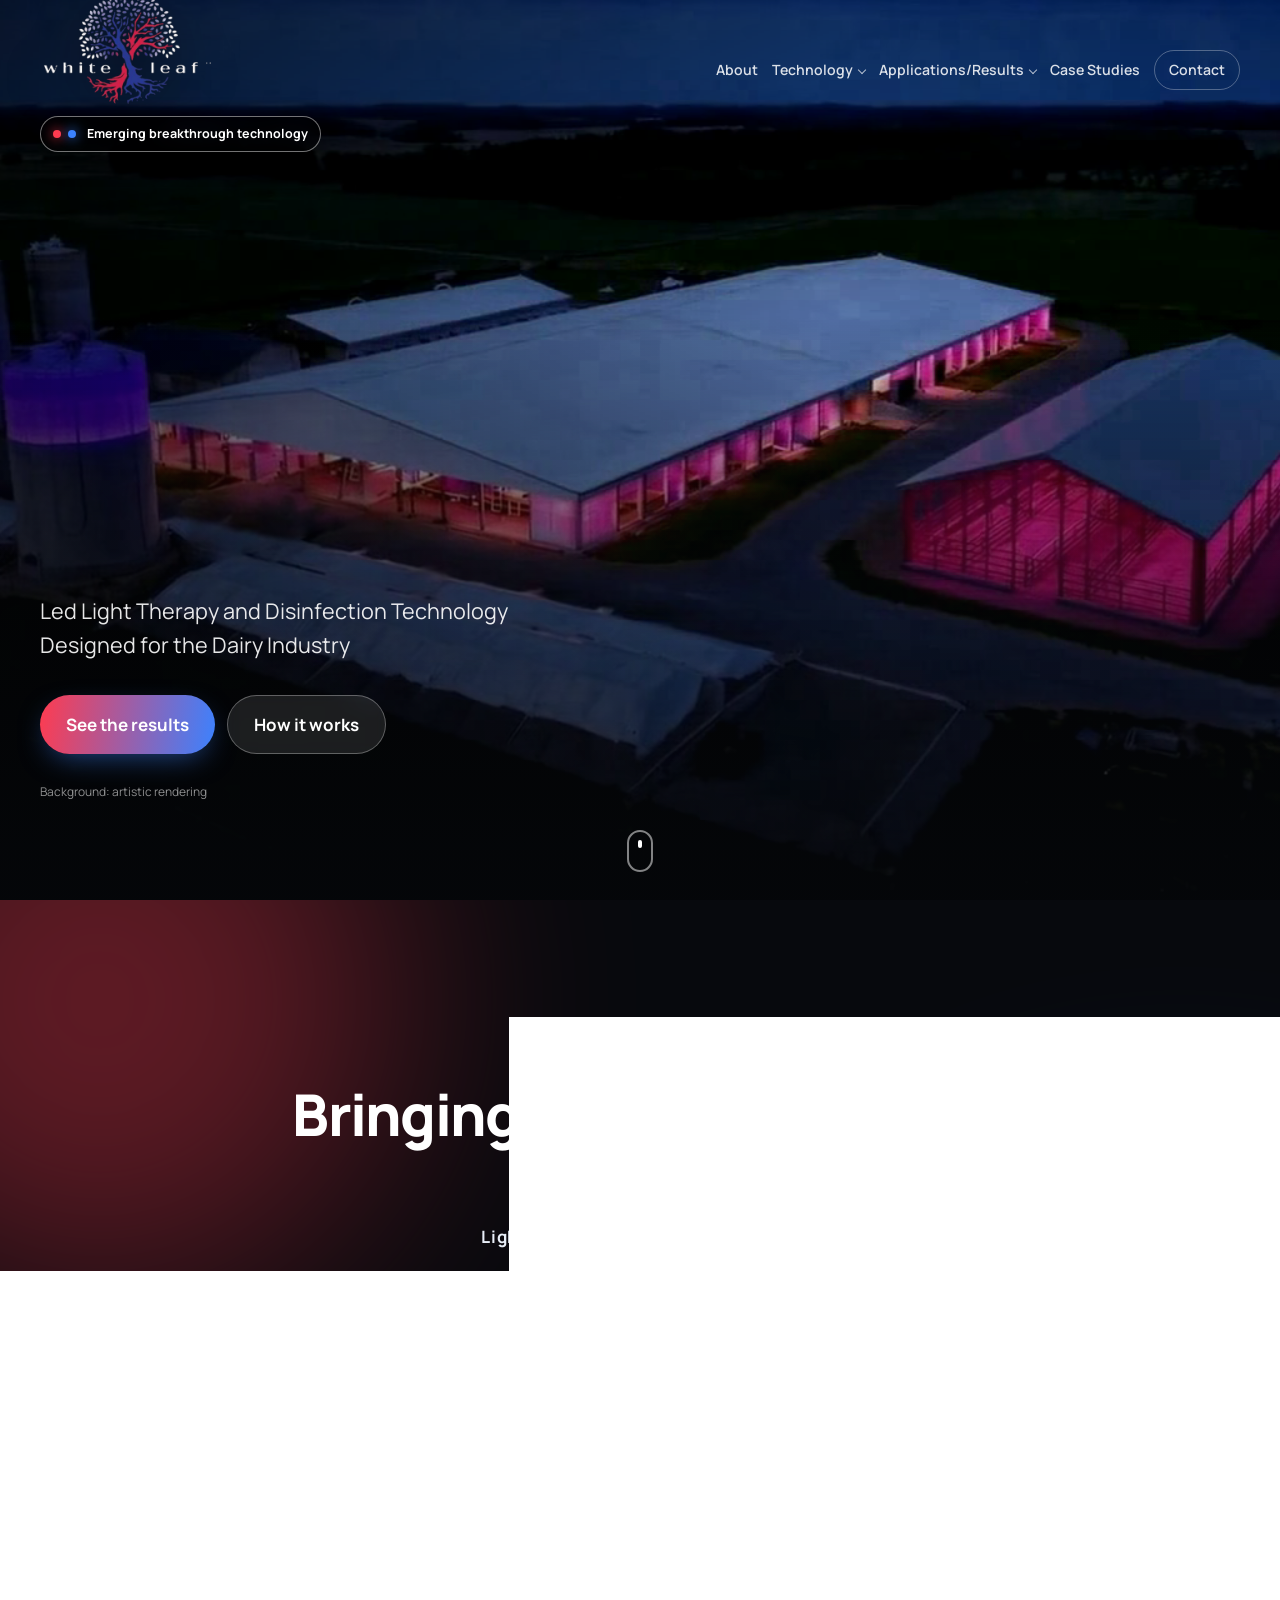
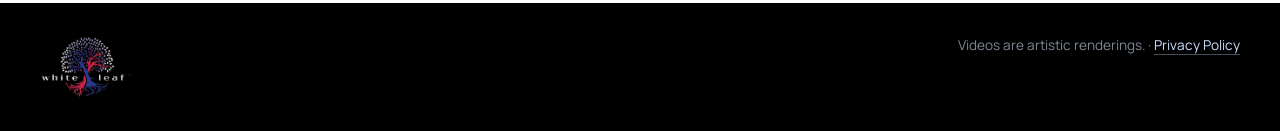
==== index.html @ 38ba0e22 "Turn on Cloudflare Web Analytics (cookie-free) and update privacy policy - Manual beacon on index, p" ====
<!doctype html>
<html lang="en"><head><meta charset="utf-8"><meta name="viewport" content="width=device-width,initial-scale=1">
<title>White Leaf Technology Group — Red and Blue LED Lighting for Dairy Barns</title>
<meta name="description" content="Red and blue LED germicidal and therapy lighting for dairy barns. Fixtures for milking cows, the calving pen, heifer huts, and water troughs.">
<link rel="canonical" href="https://www.whiteleafled.net/">
<meta name="theme-color" content="#07090d">
<meta property="og:type" content="website">
<meta property="og:site_name" content="White Leaf Technology Group">
<meta property="og:title" content="White Leaf Technology Group — Red and Blue LED Lighting for Dairy Barns">
<meta property="og:description" content="Red and blue LED germicidal and therapy lighting for dairy barns. Fixtures for milking cows, the calving pen, heifer huts, and water troughs.">
<meta property="og:url" content="https://www.whiteleafled.net/">
<meta property="og:image" content="https://www.whiteleafled.net/img/og.jpg">
<meta property="og:image:alt" content="Dairy free-stall barn under red and white LED lighting">
<meta property="og:image:type" content="image/jpeg">
<meta property="og:image:width" content="1200">
<meta property="og:image:height" content="630">
<meta name="twitter:card" content="summary_large_image">
<meta name="twitter:title" content="White Leaf Technology Group — Red and Blue LED Lighting for Dairy Barns">
<meta name="twitter:description" content="Red and blue LED germicidal and therapy lighting for dairy barns. Fixtures for milking cows, the calving pen, heifer huts, and water troughs.">
<meta name="twitter:image" content="https://www.whiteleafled.net/img/og.jpg">
<meta name="twitter:image:alt" content="Dairy free-stall barn under red and white LED lighting">
<link rel="icon" href="favicon.ico" sizes="any">
<link rel="icon" type="image/png" href="favicon-16x16.png" sizes="16x16">
<link rel="icon" type="image/png" href="favicon-32x32.png" sizes="32x32">
<link rel="apple-touch-icon" href="apple-touch-icon.png">
<link rel="preconnect" href="https://fonts.googleapis.com"><link rel="preconnect" href="https://fonts.gstatic.com" crossorigin>
<link rel="preconnect" href="https://challenges.cloudflare.com">
<script src="https://challenges.cloudflare.com/turnstile/v0/api.js" async defer></script>
<link href="https://fonts.googleapis.com/css2?family=Manrope:wght@400;500;600;700;800&display=swap" rel="stylesheet">
<link rel="preload" as="image" href="img/logo.png" fetchpriority="high">
<link rel="preload" as="image" href="media/flyby.jpg">
<link rel="stylesheet" href="style.css?v=20261117hp">
<script type="application/ld+json">
{
  "@context": "https://schema.org",
  "@graph": [
    {
      "@type": [
        "Organization",
        "LocalBusiness"
      ],
      "@id": "https://www.whiteleafled.net/#business",
      "name": "White Leaf Technology Group",
      "url": "https://www.whiteleafled.net/",
      "description": "White Leaf Technology Group identifies emerging technologies that can be applied in the dairy industry. The first product technology being released is LED technology consisting of germicidal and therapy lighting. The blue light is continuous low-level violet-blue light in a selected band of the visible spectrum.",
      "telephone": "+1-262-707-7288",
      "address": {
        "@type": "PostalAddress",
        "addressRegion": "WI",
        "addressCountry": "US"
      },
      "areaServed": {
        "@type": "Country",
        "name": "United States"
      },
      "logo": {
        "@type": "ImageObject",
        "url": "https://www.whiteleafled.net/img/logo.png",
        "width": 852,
        "height": 584
      },
      "image": {
        "@type": "ImageObject",
        "url": "https://www.whiteleafled.net/img/og.jpg",
        "width": 1200,
        "height": 630
      },
      "founder": {
        "@type": "Person",
        "@id": "https://www.whiteleafled.net/#dave-klumb",
        "name": "Dave Klumb",
        "telephone": "+1-262-707-7288"
      }
    },
    {
      "@type": "WebSite",
      "@id": "https://www.whiteleafled.net/#website",
      "name": "White Leaf Technology Group",
      "url": "https://www.whiteleafled.net/",
      "description": "Red and blue LED germicidal and therapy lighting for dairy barns. Fixtures for milking cows, the calving pen, heifer huts, and water troughs.",
      "publisher": {
        "@id": "https://www.whiteleafled.net/#business"
      },
      "inLanguage": "en"
    },
    {
      "@type": "ItemList",
      "@id": "https://www.whiteleafled.net/#applications",
      "name": "Applications",
      "numberOfItems": 5,
      "itemListElement": [
        {
          "@type": "ListItem",
          "position": 1,
          "item": {
            "@type": "Service",
            "@id": "https://www.whiteleafled.net/#app-milking-holsteins",
            "name": "Milking Holsteins",
            "url": "https://www.whiteleafled.net/#app-milking-holsteins",
            "description": "LED light therapy and disinfection technology is installed in fixtures over the cow stalls in the free stall building. In head-to-head stalls one large fixture covers a total of 10 cows. A smaller fixture with directional technology covers 5 cows along wall stalls. Farmers, herd masters, and farm nutritionists have confirmed an average increase in milk production of 4.5–6.5 lbs more per cow under the lights. On one test farm, 2nd and 3rd year lactation cows under the lights were tracked against 2nd and 3rd lactation cows on the other side of the main feed aisle under standard lighting, with 4.5 lbs more milk per cow in the group under the LED light therapy and disinfection fixtures. All groups were fed from the same mixer at the same time each day. Multiple dairy farms installed and tracked the data over a period of 6+ years.",
            "provider": {
              "@id": "https://www.whiteleafled.net/#business"
            }
          }
        },
        {
          "@type": "ListItem",
          "position": 2,
          "item": {
            "@type": "Service",
            "@id": "https://www.whiteleafled.net/#app-nursery",
            "name": "Calving pen",
            "url": "https://www.whiteleafled.net/#app-nursery",
            "description": "LED therapy and disinfection fixtures are used in the free stall building, nursery area. Red light heals and repairs tissue, reduces pain and inflammation, improves joint and muscle health, and increases blood circulation. Blue light will improve barn hygiene / air quality around the cows, reduces heavy load of bacteria on the cow, and reducing subclinical infections.",
            "provider": {
              "@id": "https://www.whiteleafled.net/#business"
            }
          }
        },
        {
          "@type": "ListItem",
          "position": 3,
          "item": {
            "@type": "Service",
            "@id": "https://www.whiteleafled.net/#app-heifer-huts",
            "name": "Heifer Huts",
            "url": "https://www.whiteleafled.net/#app-heifer-huts",
            "description": "Red wavelengths penetrate directly through an animal’s skin and eyes, transform into cellular energy, and help develop the newborn heifer immune system, help fight off bacterial or viral infections, improve joint and muscle health, and increase blood circulation. Blue light is deadly for bacteria but safe for continuous exposure and harmless to humans and animals. It helps sanitize all feeding equipment; continuous sanitization of the calf hut keeps bacterial counts low.",
            "provider": {
              "@id": "https://www.whiteleafled.net/#business"
            }
          }
        },
        {
          "@type": "ListItem",
          "position": 4,
          "item": {
            "@type": "Service",
            "@id": "https://www.whiteleafled.net/#app-water-troughs",
            "name": "Water Troughs",
            "url": "https://www.whiteleafled.net/#app-water-troughs",
            "description": "White Leaf’s all-blue linear fixture uses patented viewing optics that direct 95% of the light into the trough / water. It helps kill harmful bacteria in the cow water troughs. With continuous sanitization, the water in the trough keeps bacterial counts low. Blue light is deadly for bacteria but safe for continuous exposure and harmless to humans and animals.",
            "provider": {
              "@id": "https://www.whiteleafled.net/#business"
            }
          }
        },
        {
          "@type": "ListItem",
          "position": 5,
          "item": {
            "@type": "Service",
            "@id": "https://www.whiteleafled.net/#app-unseen-enemy",
            "name": "Whey Material",
            "url": "https://www.whiteleafled.net/#app-unseen-enemy",
            "description": "Whey Material is an Applications entry on this site. The page presents it as a video. Videos on the site are artistic renderings.",
            "provider": {
              "@id": "https://www.whiteleafled.net/#business"
            }
          }
        }
      ]
    },
    {
      "@type": "VideoObject",
      "@id": "https://www.whiteleafled.net/#video-app-milking-holsteins",
      "name": "Milking Holsteins",
      "description": "LED light therapy and disinfection fixtures over cow stalls in the free stall building. One large fixture covers 10 cows in head-to-head stalls. A smaller directional fixture covers 5 cows along wall stalls. Videos on the site are artistic renderings.",
      "thumbnailUrl": "https://www.whiteleafled.net/media/app-milking-holsteins.jpg",
      "contentUrl": "https://www.whiteleafled.net/media/app-milking-holsteins.mp4",
      "duration": "PT48.567S",
      "uploadDate": "2026-11-05T09:12:52-06:00",
      "publisher": {
        "@id": "https://www.whiteleafled.net/#business"
      },
      "inLanguage": "en"
    },
    {
      "@type": "VideoObject",
      "@id": "https://www.whiteleafled.net/#video-app-nursery",
      "name": "Calving pen",
      "description": "LED therapy and disinfection fixtures in the free stall building, nursery area. Videos on the site are artistic renderings.",
      "thumbnailUrl": "https://www.whiteleafled.net/media/app-nursery.jpg",
      "contentUrl": "https://www.whiteleafled.net/media/app-nursery.mp4",
      "duration": "PT45.867S",
      "uploadDate": "2026-11-05T10:46:21-06:00",
      "publisher": {
        "@id": "https://www.whiteleafled.net/#business"
      },
      "inLanguage": "en"
    },
    {
      "@type": "VideoObject",
      "@id": "https://www.whiteleafled.net/#video-app-heifer-huts",
      "name": "Heifer Huts",
      "description": "Red and blue LED therapy and disinfection lighting for heifer huts. Red light helps develop the newborn heifer immune system. Blue light helps sanitize feeding equipment, and continuous sanitization of the calf hut keeps bacterial counts low. Videos on the site are artistic renderings.",
      "thumbnailUrl": "https://www.whiteleafled.net/media/app-heifer-huts.jpg",
      "contentUrl": "https://www.whiteleafled.net/media/app-heifer-huts.mp4",
      "duration": "PT51.014S",
      "uploadDate": "2026-11-05T11:38:45-06:00",
      "publisher": {
        "@id": "https://www.whiteleafled.net/#business"
      },
      "inLanguage": "en"
    },
    {
      "@type": "VideoObject",
      "@id": "https://www.whiteleafled.net/#video-app-water-troughs",
      "name": "Water Troughs",
      "description": "An all-blue linear fixture for cow water troughs. Patented viewing optics direct 95% of the light into the trough. Continuous sanitization keeps bacterial counts in the water low. Videos on the site are artistic renderings.",
      "thumbnailUrl": "https://www.whiteleafled.net/media/app-water-troughs.jpg",
      "contentUrl": "https://www.whiteleafled.net/media/app-water-troughs.mp4",
      "duration": "PT33.300S",
      "uploadDate": "2026-11-05T08:44:32-06:00",
      "publisher": {
        "@id": "https://www.whiteleafled.net/#business"
      },
      "inLanguage": "en"
    },
    {
      "@type": "VideoObject",
      "@id": "https://www.whiteleafled.net/#video-app-how-we-kill-unseen-enemy",
      "name": "How we kill the Unseen Enemy",
      "description": "Applications video: How we kill the Unseen Enemy. Videos on the site are artistic renderings.",
      "thumbnailUrl": "https://www.whiteleafled.net/media/app-how-we-kill-unseen-enemy.jpg",
      "contentUrl": "https://www.whiteleafled.net/media/app-how-we-kill-unseen-enemy.mp4",
      "duration": "PT1M22.918S",
      "uploadDate": "2026-10-27T21:42:15-05:00",
      "publisher": {
        "@id": "https://www.whiteleafled.net/#business"
      },
      "inLanguage": "en"
    },
    {
      "@type": "VideoObject",
      "@id": "https://www.whiteleafled.net/#video-app-bacteria-impact-milking-cow",
      "name": "How Heavy Loads of Bacteria Impact a Milking Cow",
      "description": "Several key bacteria threaten dairy farm milking operations, causing udder infections, milk quality degradation, and animal health risks. Mastitis is the most costly disease in dairy farming, damaging udder tissue and reducing milk yield. Videos on the site are artistic renderings.",
      "thumbnailUrl": "https://www.whiteleafled.net/media/app-bacteria-impact-milking-cow.jpg",
      "contentUrl": "https://www.whiteleafled.net/media/app-bacteria-impact-milking-cow.mp4",
      "duration": "PT2M40.725S",
      "uploadDate": "2026-11-05T23:03:02+00:00",
      "publisher": {
        "@id": "https://www.whiteleafled.net/#business"
      },
      "inLanguage": "en"
    },
    {
      "@type": "VideoObject",
      "@id": "https://www.whiteleafled.net/#video-app-unseen-enemy",
      "name": "Whey Material",
      "description": "Applications video: Whey Material. Videos on the site are artistic renderings.",
      "thumbnailUrl": "https://www.whiteleafled.net/media/app-unseen-enemy.jpg",
      "contentUrl": "https://www.whiteleafled.net/media/app-unseen-enemy.mp4",
      "duration": "PT1M39.533S",
      "uploadDate": "2026-11-11T02:43:01+00:00",
      "publisher": {
        "@id": "https://www.whiteleafled.net/#business"
      },
      "inLanguage": "en"
    },
    {
      "@type": "FAQPage",
      "@id": "https://www.whiteleafled.net/#faq",
      "mainEntity": [
        {
          "@type": "Question",
          "name": "Does fighting bacteria take a lot of energy?",
          "acceptedAnswer": {
            "@type": "Answer",
            "text": "Fighting off bacteria takes an immense amount of energy from a milking cow, particularly in the form of glucose. When a dairy cow’s immune system detects bad bacteria—whether in her environment, on her feed, or in her gut—it triggers an inflammatory response. Research from groups like the Wageningen Livestock Research Institute shows that a fully activated immune system drastically shifts the cow’s metabolic priorities. An acute immune response can consume over 1 kilogram (2.2 lbs) of pure glucose every 12 hours. Milking cows need glucose to make lactose (milk sugar). The immune system takes complete priority. An activated immune system uses additional energy and glucose, leaving less available for milk production. A major bacterial challenge can cause a sudden drop in milk production of 20 to 40 pounds or more per day because the energy is diverted away from the udder."
          }
        }
      ]
    }
  ]
}
</script>
</head>
<body>
<!-- All facts come from the deck "Roden-Dornacker study 1-5-2026.pdf". Slide numbers cited in comments. Copy condensed; no invented results. -->
<a class="skip" href="#home-cta">Skip to content</a>
<header class="nav" id="nav"><div class="wrap nav-in">
<div class="brand-block">
<a href="#top" class="brand" aria-label="White Leaf Technology Group"><img class="logo" src="img/logo.png" alt="White Leaf Technology Group logo" width="852" height="584" fetchpriority="high"></a>
<p class="nav-eyebrow"><span class="dot r"></span><span class="dot b"></span>Emerging breakthrough technology</p>
</div>
<button type="button" class="menu-btn" aria-label="Open menu" aria-expanded="false" aria-controls="site-nav"><span></span><span></span></button>
<nav id="site-nav" aria-label="Primary"><a href="#about">About</a><div class="dd"><a href="#technology" class="dd-top" aria-haspopup="true" aria-expanded="false">Technology<span class="caret" aria-hidden="true"></span></a><div class="dd-menu"><a href="#technology">How it works</a><a href="#tech-wavelengths">Wavelengths</a><a href="#tech-led">What is an LED</a><a href="#tech-emerging">Emerging technology</a><a href="#tech-used-today">Used today</a><a href="#red-light">Red light</a><a href="#blue-light">Blue light</a></div></div><div class="dd"><a href="#applications" class="dd-top" aria-haspopup="true" aria-expanded="false">Applications/Results<span class="caret" aria-hidden="true"></span></a><div class="dd-menu"><a href="#app-milking-holsteins">Milking Holsteins</a><a href="#app-nursery">Calving pen</a><a href="#app-heifer-huts">Heifer Huts</a><a href="#app-water-troughs">Water Troughs</a><a href="#app-how-we-kill-unseen-enemy">How we kill the Unseen Enemy</a><a href="#app-bacteria-impact-milking-cow">How Heavy Loads of Bacteria Impact a Milking Cow</a><a href="#app-unseen-enemy">Whey Material</a></div></div><a href="#case-studies">Case Studies</a><a href="#contact" class="nav-cta">Contact</a></nav>
</div></header>

<main>
<section id="top" class="hero">
<video class="hero-video" autoplay muted loop playsinline preload="metadata" poster="media/flyby.jpg" width="1280" height="720" aria-hidden="true"><source src="media/flyby.webm" type="video/webm"><source src="media/flyby.mp4" type="video/mp4"></video>
<div class="hero-shade"></div>
<div class="wrap hero-in">
<h1 class="lead">Led Light Therapy and Disinfection Technology Designed for the Dairy Industry</h1>
<div class="ctas"><a class="btn" href="#applications">See the results</a><a class="btn ghost" href="#technology">How it works</a></div>
<p class="tag">Background: artistic rendering</p>
</div>
<a href="#home-cta" class="scroll-cue" aria-label="Scroll to contact information"></a>
</section>

<section id="about" class="sec nav-panel">
<div class="wrap split">
<div class="txt reveal">
<p class="kicker">About</p>
<h2>Bringing emerging technology to the dairy industry.</h2>
<p>White Leaf Technology Group consists of a talented team of individuals that are focused on identifying new emerging technologies that can be applied into the dairy industry. We also evaluate existing technology used in other non-dairy applications that could be re-applied in the dairy industry.</p>
<p>Our goal is to create a safer and healthier environment for dairy animals. Products need to offer measurable return on investment to the dairy farm of 1 year or less.</p>
<p class="muted">Our first product technology being released is LED technology consisting of germicidal and therapy lighting.</p>
</div>
<figure class="media reveal"><img src="img/about-barn.jpg" alt="Dairy free-stall barn under red and white LED lighting" loading="lazy" decoding="async" width="1600" height="1200"><figcaption>In the barn under the lights</figcaption></figure>
</div>
</section>

<section id="technology" class="sec dark nav-panel">
<div class="glow g1"></div><div class="glow g2"></div>
<div class="wrap">
<div class="head reveal"><p class="kicker">Technology</p>
<h2>LED light technologies,<br>operating at different Wavelengths and Frequency's.</h2>
<!-- Technology deck slide 1 -->
<p class="muted">Light emitting diodes (LEDs) are semiconductors that convert electrical energy into light energy. The color of the light depends on the semiconductor material — and each color does a different job.</p></div>
<nav class="tech-sub reveal" aria-label="Technology pages"><a href="#tech-wavelengths">Wavelengths</a><a href="#tech-led">What is an LED</a><a href="#tech-emerging">Emerging technology</a><a href="#tech-used-today">Used today</a><a href="#red-light">Red light</a><a href="#blue-light">Blue light</a></nav>
<div class="duo">
<article class="panel red reveal">
<div class="pbody"><span class="nm">Red</span><h3><a href="#red-light">Red light</a></h3>
<!-- Slide 12 -->
<ul><li>Penetrates directly through an animal’s skin and eyes.</li>
<li>Transforms into cellular energy, kick-starting metabolic events — including stimulation of collagen production and an increase in ATP, a boost of energy to the cells.</li>
<li>Heals and repairs tissue.</li>
<li>Reduces pain and inflammation.</li>
<li>Improves joint and muscle health.</li>
<li>Increases blood circulation.</li></ul></div>
</article>
<article class="panel blue reveal">
<div class="pbody"><span class="nm">Blue · shorter wavelength</span><h3><a href="#blue-light">Blue light</a></h3>
<!-- Slide 13 -->
<ul><li>Laboratory and clinical studies have validated its “killing power” over a whole range of pathogenic bacteria.</li>
<li>Including Staphylococcus aureus, MRSA, Streptococcus, Listeria, Salmonella and E. coli.</li>
<li>Environmental exposure to blue light LED technology results in reduction of illnesses and infections contracted through the air or on hard surfaces.</li></ul></div>
</article>
</div>
</div>
</section>

<!-- Technology pages: copy from Dave's Technology deck (slides cited), condensed for web -->

<section id="tech-wavelengths" class="sec nav-panel">
<div class="wrap">
<div class="head reveal">
<p class="kicker">Technology · Wavelengths</p>
<h2>Where LED light sits on the spectrum.</h2>
<!-- Wavelengths deck slides 1–2 -->
<p class="muted">Light is a wave. Two simple measures tell you what kind of light it is.</p>
</div>
<div class="duo reveal">
<article class="panel red">
<div class="pbody">
<span class="nm">Frequency</span>
<h3>How often it repeats.</h3>
<p>Frequency is how many wave cycles pass a point each second. Higher frequency means the wave oscillates faster.</p>
</div>
</article>
<article class="panel blue">
<div class="pbody">
<span class="nm">Wavelength</span>
<h3>How long each wave is.</h3>
<p>Wavelength is the distance from one crest to the next. A longer wavelength means the wave is more stretched out.</p>
</div>
</article>
</div>
<p class="reveal muted" style="max-width:46rem;margin:1.25rem auto 1.5rem;text-align:center">Higher frequencies have shorter wavelengths. Lower frequencies have longer wavelengths.</p>
<figure class="media reveal" style="max-width:960px;margin:0 auto">
<img src="img/tech-spectrum.jpg" alt="Electromagnetic spectrum diagram showing the visible light band between ultraviolet and infrared" loading="lazy" decoding="async" width="1280" height="685">
<figcaption>Visible light is a narrow band between ultraviolet and infrared — roughly 400 to 700 nanometers. Blue is toward the shorter end; red is toward the longer end.</figcaption>
</figure>
<p class="muted reveal" style="max-width:40rem;margin:1.25rem auto 0;text-align:center">White Leaf’s red and blue LED fixtures sit in that visible band, each at its own wavelength and frequency.</p>
</div>
<div class="wrap"><p class="more reveal"><a class="btn ghost" href="#tech-led">What is an LED &rarr;</a></p></div>
</section>

<section id="tech-led" class="sec nav-panel">
<div class="wrap split">
<div class="txt reveal">
<p class="kicker">Technology · What is an LED</p>
<h2>A light emitting diode.</h2>
<!-- Technology deck slide 1 -->
<p>Light emitting diodes (LEDs) are semiconductors that convert electrical energy into light energy.</p>
<p>The color of the emitted light depends on the semiconductor material and its composition.</p>
<p class="muted">LEDs are generally classified into three wavelengths:</p>
<ul class="ticks"><li><b>Ultraviolet</b></li><li><b>Visible</b></li><li><b>Infrared</b></li></ul>
</div>
<figure class="media reveal"><img src="img/tech-led-panels.jpg" alt="LED panel emitting light" loading="lazy" decoding="async" width="400" height="363"><figcaption>An LED panel emitting light</figcaption></figure>
</div>
<div class="wrap"><p class="more reveal"><a class="btn ghost" href="#tech-emerging">Emerging technology &rarr;</a></p></div>
</section>

<section id="tech-emerging" class="sec dark nav-panel">
<div class="glow g1"></div><div class="glow g2"></div>
<div class="wrap split">
<div class="txt reveal">
<p class="kicker">Technology · Emerging technology</p>
<h2>From NASA plant research to cell healing.</h2>
<!-- Technology deck slide 2 -->
<p>In 1993, Quantum Devices of Barneveld, WI developed a light-emitting diode for NASA to use in its plant growth experiments.</p>
<p>A NASA-sponsored research center at the University of Wisconsin-Madison developed Astro culture 3 — a plant growth chamber using near infrared HEALS technology for plant growth experiments on shuttle missions.</p>
<p>LEDs release energy in the form of photons. Their long wavelengths of light stimulate cells to aid in healing — and NASA went on to study LEDs to increase the metabolism of human cells and stem the loss of bone and muscle in astronauts.</p>
</div>
<figure class="media reveal"><img src="img/tech-plants-led.jpg" alt="Plants growing under purple LED light" loading="lazy" decoding="async" width="1024" height="683"><figcaption>Plant growth under LED light</figcaption></figure>
</div>
<div class="wrap split rev mt">
<div class="txt reveal"><p class="kicker">In space</p><h3>Light for astronauts.</h3><p>NASA’s research extended from plants to people — using LED light to support human cells, bone and muscle on missions.</p></div>
<figure class="media reveal"><img src="img/tech-spacecraft-cabin.jpg" alt="Spacecraft cabin interior with LED lighting" loading="lazy" decoding="async" width="665" height="443"><figcaption>Spacecraft cabin lighting</figcaption></figure>
</div>
<div class="wrap"><p class="more reveal"><a class="btn ghost" href="#tech-used-today">Where it’s used today &rarr;</a></p></div>
</section>

<section id="tech-used-today" class="sec nav-panel">
<div class="wrap">
<div class="head reveal"><p class="kicker">Technology · Used today</p><h2>Light at work, every day.</h2>
<p class="muted">Light frequencies are already part of everyday medicine, animal care and clinical settings.</p></div>
<!-- Technology deck slide 3 -->
<h3 class="reveal">Light frequencies in everyday use</h3>
<div class="grid">
<figure class="tile reveal"><img src="img/used-xray-scan.jpg" alt="Illustration of a patient at an X-ray machine" loading="lazy" decoding="async" width="1200" height="675"><figcaption><b>X-ray</b>Imaging</figcaption></figure>
<figure class="tile reveal"><img src="img/used-mri-cutaway.jpg" alt="MRI scanner cutaway diagram" loading="lazy" decoding="async" width="478" height="364"><figcaption><b>MRI</b>Scanners</figcaption></figure>
<figure class="tile reveal"><img src="img/used-brain-scans.jpg" alt="Brain scan images" loading="lazy" decoding="async" width="900" height="600"><figcaption><b>Brain scans</b>Medical imaging</figcaption></figure>
<figure class="tile reveal"><img src="img/used-xrays.jpg" alt="Set of X-ray images" loading="lazy" decoding="async" width="204" height="192"><figcaption><b>X-rays</b>Diagnostics</figcaption></figure>
</div>

<!-- Technology deck slide 4 -->
<div class="split mt">
<div class="txt reveal"><p class="kicker">Animals</p><h3>Other applications of light therapy.</h3>
<ul class="ticks"><li>Used on racing horses.</li><li>Used to stimulate and increase egg laying performance and enhance bird welfare.</li></ul></div>
<div class="pair reveal"><figure class="media"><img src="img/used-racehorse.jpg" alt="Horse standing under red therapy lights" loading="lazy" decoding="async" width="300" height="168"><figcaption>Racing horses</figcaption></figure>
<figure class="media"><img src="img/used-poultry-house.jpg" alt="Poultry house under red light" loading="lazy" decoding="async" width="451" height="338"><figcaption>Egg laying &amp; bird welfare</figcaption></figure></div>
</div>

<!-- Technology deck slides 5-6 -->
<div class="split rev mt">
<div class="txt reveal"><p class="kicker">Human eyes</p><h3>Light therapy used on human eyes.</h3>
<p>LED light therapy is used and being researched for certain eye conditions. It works by boosting mitochondrial function in retinal cells and improving blood circulation, which can help slow disease progression and reduce inflammation.</p>
<ul class="ticks">
<li><b>Dry eye &amp; MGD:</b> red and near-infrared masks gently warm the eyelids, melting blockages so the glands can secrete natural oils and stabilize tears.</li>
<li><b>Dry AMD:</b> systems like the Valeda Light Delivery System stimulate energy production in retinal cells, reducing drusen buildup and slowing vision loss.</li>
<li><b>Diabetic retinopathy:</b> near-infrared wavelengths help protect photoreceptors and reduce inflammation-related damage (experimental and clinical).</li>
<li><b>Blepharitis:</b> blue or red light is sometimes applied to reduce bacterial load and inflammation along the eyelids.</li></ul></div>
<div class="pair reveal"><figure class="media"><img src="img/used-eye-therapy-device.jpg" alt="Patient receiving eye light therapy from a clinical device" loading="lazy" decoding="async" width="440" height="454"><figcaption>Clinical eye light therapy</figcaption></figure>
<figure class="media"><img src="img/used-eye-mask.jpg" alt="Person wearing a red light therapy eye mask" loading="lazy" decoding="async" width="768" height="513"><figcaption>Red light eye mask</figcaption></figure></div>
</div>

<!-- Technology deck slide 8 -->
<div class="split mt">
<div class="txt reveal"><p class="kicker">Hospitals</p><h3>Blue light treating jaundice.</h3>
<p>Blue light is used to treat jaundice in babies. Here’s how it works:</p>
<ul class="ticks">
<li><b>Bilirubin buildup.</b> Jaundice happens when a baby’s immature liver cannot process bilirubin (a yellow pigment from broken-down red blood cells) fast enough, causing it to build up in the blood and turn the skin and eyes yellow.</li>
<li><b>Light absorption.</b> The baby is placed under special therapeutic lights — typically in the blue or blue-green spectrum — wearing only a diaper and protective eye patches.</li>
<li><b>Photochemical change.</b> As the blue light penetrates the skin, it triggers a photochemical reaction (photoisomerization). This changes the structure of the water-insoluble bilirubin into water-soluble isomers like lumirubin.</li>
</ul>
<p><a href="#blue-light">More on blue light &rarr;</a></p></div>
<figure class="media reveal"><img src="img/blue-jaundice-cleveland.jpg" alt="Infant in an incubator under blue light for jaundice treatment" loading="lazy" decoding="async" width="299" height="168"><figcaption>Blue light jaundice treatment · Cleveland Clinic</figcaption></figure>
</div>
<p class="more reveal"><a class="btn ghost" href="#red-light">Red light &rarr;</a></p>
</div>
</section>

<section id="red-light" class="sec dark nav-panel">
<div class="glow g1"></div>
<div class="wrap split">
<div class="txt reveal">
<p class="kicker">Technology · Red light</p>
<h2>Red light.</h2>
<!-- Study deck slide 12 (existing site copy) -->
<ul class="ticks"><li>Penetrates directly through an animal’s skin and eyes.</li>
<li>Transforms into cellular energy, kick-starting metabolic events — including stimulation of collagen production and an increase in ATP, a boost of energy to the cells.</li>
<li>Increase circulation</li>
<li>Decrease inflammation</li></ul>
</div>
<figure class="media reveal"><img src="img/fixture-red.jpg" alt="Red LED fixture hanging in a barn" loading="lazy" decoding="async" width="934" height="642"><figcaption>Red fixture in the barn</figcaption></figure>
</div>
<div class="wrap"><p class="more reveal"><a class="btn ghost" href="#blue-light">Blue light &rarr;</a></p></div>
</section>

<section id="blue-light" class="sec nav-panel">
<div class="wrap split">
<div class="txt reveal">
<p class="kicker">Technology · Blue light</p>
<h2>Blue light: deadly for bacteria, safe for animals.</h2>
<!-- Technology deck slide 7 -->
<p>Blue light LED technology has no harmful side effects. It is safe for continuous exposure and harmless to humans and animals.</p>
<p>Environmental exposure to blue light results in reduction of illnesses and infections contracted through the air or on hard surfaces.</p>
</div>
<figure class="media reveal"><img src="img/blue-vet-dog.jpg" alt="Dog receiving blue light therapy on a paw" loading="lazy" decoding="async" width="579" height="480"><figcaption>Blue light veterinary therapy</figcaption></figure>
</div>
<div class="wrap split rev mt">
<div class="txt reveal"><p class="kicker">Validated killing power</p><h3>Pathogenic bacteria targeted.</h3>
<!-- Technology deck slide 7 -->
<p>Laboratory and clinical studies have validated blue light’s killing power over a whole range of pathogenic bacteria, including:</p>
<p class="chips">Staphylococcus aureus · MRSA · Coagulase-negative Staphylococcus · Streptococcus · Enterococcus · Clostridium · Bacillus · Listeria · Acinetobacter · Pseudomonas · Klebsiella · Proteus · Salmonella · E. coli</p></div>
<div class="pair reveal">
<figure class="media"><img src="img/blue-barn-trough.jpg" alt="Cow drinking at a blue water trough under barn lights" loading="lazy" decoding="async" width="1200" height="1600"><figcaption>Blue light over water trough</figcaption></figure>
<figure class="media"><img src="img/blue-barn-pens.jpg" alt="Cows in a pen with a blue light hanging over the area" loading="lazy" decoding="async" width="1200" height="1600"><figcaption>Cow under blue light</figcaption></figure>
</div>
</div>
<div class="wrap split mt">
<div class="txt reveal"><p class="kicker">People &amp; clinics</p><h3>Beyond disinfection.</h3>
<!-- Technology deck slide 8 -->
<p>Blue light boosts alertness, helps memory and brain function, and elevates mood. It is used to disinfect operating rooms and to treat jaundice in babies.</p></div>
<div class="pair reveal"><figure class="media"><img src="img/blue-bedroom.jpg" alt="Blue light installed in a medical facility" loading="lazy" decoding="async" width="900" height="1200"><figcaption>Photo of blue light installed in a medical facility.</figcaption></figure>
<figure class="media"><img src="img/blue-jaundice-cleveland.jpg" alt="Infant in an incubator under blue light" loading="lazy" decoding="async" width="299" height="168"><figcaption>Jaundice treatment</figcaption></figure></div>
</div>
<div class="wrap"><p class="more reveal"><a class="btn ghost" href="#technology">Back to How it works &rarr;</a></p></div>
</section>


<section id="applications" class="sec nav-panel">
<div class="wrap">
<div class="head reveal"><p class="kicker">Applications</p><h2>Safer Environment and Increased Milk Production.</h2></div>
<!-- Slide 24 -->
<div class="grid">
<a href="#app-milking-holsteins" class="tile-link"><figure class="tile reveal"><video src="media/app-milking-holsteins.mp4" poster="media/app-milking-holsteins.jpg" muted loop playsinline autoplay preload="metadata" width="1280" height="720" aria-label="Milking Holsteins"></video><figcaption><b>Milking Holsteins</b></figcaption></figure></a>
<a href="#app-nursery" class="tile-link"><figure class="tile reveal"><video src="media/app-nursery.mp4" poster="media/app-nursery.jpg" muted loop playsinline autoplay preload="metadata" width="1280" height="720" aria-label="Calving pen"></video><figcaption><b>Calving pen</b></figcaption></figure></a>
<a href="#app-heifer-huts" class="tile-link"><figure class="tile reveal"><video src="media/app-heifer-huts.mp4" poster="media/app-heifer-huts.jpg" muted loop playsinline autoplay preload="metadata" width="1280" height="720" aria-label="Heifer Huts"></video><figcaption><b>Heifer Huts</b></figcaption></figure></a>
<a href="#app-water-troughs" class="tile-link"><figure class="tile reveal"><video src="media/app-water-troughs.mp4" poster="media/app-water-troughs.jpg" muted loop playsinline autoplay preload="metadata" width="1280" height="720" aria-label="Water Troughs"></video><figcaption><b>Water Troughs</b></figcaption></figure></a>
<a href="#app-how-we-kill-unseen-enemy" class="tile-link"><figure class="tile reveal"><video src="media/app-how-we-kill-unseen-enemy.mp4" poster="media/app-how-we-kill-unseen-enemy.jpg" muted loop playsinline autoplay preload="metadata" width="1280" height="720" aria-label="How we kill the Unseen Enemy"></video><figcaption><b>How we kill the Unseen Enemy</b></figcaption></figure></a>
<a href="#app-bacteria-impact-milking-cow" class="tile-link"><figure class="tile reveal"><video src="media/app-bacteria-impact-milking-cow.mp4" poster="media/app-bacteria-impact-milking-cow.jpg" muted loop playsinline autoplay preload="metadata" width="1280" height="720" aria-label="How Heavy Loads of Bacteria Impact a Milking Cow"></video><figcaption><b>How Heavy Loads of Bacteria Impact a Milking Cow</b></figcaption></figure></a>
<a href="#app-unseen-enemy" class="tile-link"><figure class="tile reveal"><video src="media/app-unseen-enemy.mp4" poster="media/app-unseen-enemy.jpg" muted loop playsinline autoplay preload="metadata" width="1280" height="720" aria-label="Whey Material"></video><figcaption><b>Whey Material</b></figcaption></figure></a>
</div>
</div>
</section>

<section id="app-milking-holsteins" class="sec nav-panel">
<div class="wrap">
<div class="head reveal"><p class="kicker">Applications · Milking Holsteins</p><h2>Milking Holsteins</h2></div>
<figure class="media reveal" style="max-width:960px;margin:0 auto"><video src="media/app-milking-holsteins.mp4" poster="media/app-milking-holsteins.jpg" playsinline preload="metadata" width="1280" height="720" controls data-play-sound="1" style="width:100%;height:auto;display:block" aria-label="Milking Holsteins"></video></figure>

<div class="txt reveal" style="max-width:42rem;margin:2.25rem auto 0">
<p class="kicker" style="margin-bottom:.5rem">Milking cows</p>
<p>LED light therapy and disinfection technology is installed in fixtures over the cow stalls in the free stall building. In head-to-head stalls we supply one large fixture that covers a total of 10 cows.</p>
<p>We use a smaller fixture that has directional technology to cover 5 cows along wall stalls.</p>
</div>

<div class="duo reveal" style="margin-top:1.75rem;max-width:960px;margin-left:auto;margin-right:auto">
<figure class="media tall"><img src="media/app-milking-fixture-1.jpg" alt="Large LED fixture covering head-to-head free stalls with milking Holsteins" loading="lazy" decoding="async" width="1200" height="1600"><figcaption>Head-to-head stalls · 1 large fixture covers 10 cows</figcaption></figure>
<figure class="media tall"><img src="media/app-milking-fixture-2.jpg" alt="Smaller directional LED fixture covering wall stalls with milking Holsteins" loading="lazy" decoding="async" width="1200" height="1600"><figcaption>Wall stalls · smaller directional fixture covers 5 cows</figcaption></figure>
</div>

<div class="txt reveal" style="max-width:42rem;margin:2.75rem auto 0">
<p class="kicker" style="margin-bottom:.5rem">Results</p>
<p>Farmers, herd masters, and farm nutritionists have confirmed an average increase in milk production of <strong>4.5–6.5 lbs more per cow</strong> under the lights.</p>
<p>On one of the test farms we tracked 2nd &amp; 3rd year lactation cows on the east side of the building, under the lights, vs 2nd &amp; 3rd lactation cows on the other side of the main feed aisle under standard lighting. We tracked <strong>4.5 lbs more milk per cow</strong> with the group under the LED light therapy and disinfection fixtures.</p>
<p>All groups were fed from the same mixer at the same time each day. Multiple dairy farms installed and tracked the data over a period of 6+ years.</p>
</div>
</div>
</section>


<section id="app-nursery" class="sec nav-panel">
<div class="wrap">
<div class="head reveal"><p class="kicker">Applications/Results · Calving pen</p><h2>Calving pen</h2></div>
<figure class="media reveal" style="max-width:960px;margin:0 auto"><video src="media/app-nursery.mp4" poster="media/app-nursery.jpg" playsinline preload="metadata" width="1280" height="720" controls data-play-sound="1" style="width:100%;height:auto;display:block" aria-label="Calving pen"></video></figure>

<div class="txt reveal" style="max-width:42rem;margin:2.25rem auto 0">
<p>LED therapy and disinfection fixtures are used in the free stall building, nursery area.</p>
</div>

<figure class="media reveal" style="max-width:960px;margin:1.75rem auto 0"><img src="media/app-nursery-barn.jpg" alt="Cows in the free-stall calving pen under red LED therapy and disinfection fixtures" loading="lazy" decoding="async" width="1600" height="1200"><figcaption>Calving pen · free stall building</figcaption></figure>

</div>
<div class="dark" style="margin-top:2.5rem;padding:clamp(36px,6vw,64px) 0;border-radius:0;position:relative;overflow:hidden">
<div class="glow g1"></div><div class="glow g2"></div>
<div class="wrap">
<div class="duo reveal">
<article class="panel red">
<div class="pbody"><span class="nm">Results · Red light</span>
<ul>
<li>Heals and repairs tissue</li>
<li>Reduces pain and inflammation</li>
<li>Improves joint and muscle health</li>
<li>Increases blood circulation</li>
</ul></div>
</article>
<article class="panel blue">
<div class="pbody"><span class="nm">Results · Blue light</span>
<ul>
<li>Will improve barn hygiene / air quality around the cows</li>
<li>Reduces heavy load of bacteria on the cow</li>
<li>Reducing subclinical infections</li>
</ul></div>
</article>
</div>
</div>
</div>
</section>

<section id="app-heifer-huts" class="sec nav-panel">
<div class="wrap">
<div class="head reveal"><p class="kicker">Applications/Results · Heifer Huts</p><h2>Heifer Huts</h2></div>
<figure class="media reveal" style="max-width:960px;margin:0 auto"><video src="media/app-heifer-huts.mp4" poster="media/app-heifer-huts.jpg" playsinline preload="metadata" width="1280" height="720" controls data-play-sound="1" style="width:100%;height:auto;display:block" aria-label="Heifer Huts"></video></figure>

</div>
<div class="dark" style="margin-top:2.5rem;padding:clamp(36px,6vw,64px) 0;position:relative;overflow:hidden">
<div class="glow g1"></div><div class="glow g2"></div>
<div class="wrap">
<div class="duo reveal">
<article class="panel red">
<div class="pbody"><span class="nm">Results · Red light</span>
<ul>
<li>Red wavelengths penetrate directly through an animal’s skin and eyes.</li>
<li>Wavelengths transform into cellular energy and kick-start metabolic events — stimulating collagen production and increasing ATP for a boost of energy to the cells. Light therapy reaches blood vessels, lymph pathways, nerves, and more.</li>
<li>Helps develop newborn heifer immune system</li>
<li>Helps fight off bacterial or viral infections</li>
<li>Improves joint and muscle health</li>
<li>Increases blood circulation</li>
</ul></div>
</article>
<article class="panel blue">
<div class="pbody"><span class="nm">Results · Blue light</span>
<ul>
<li>Deadly for bacteria but safe for continuous exposure and harmless to humans and animals</li>
<li>Helps sanitize all feeding equipment; continuous sanitization of the calf hut keeps bacterial counts low</li>
<li>Laboratory and clinical studies have validated the killing power of blue light over a whole range of pathogenic bacteria: Staphylococcus aureus, MRSA, coagulase-negative Staphylococcus, Streptococcus, Enterococcus, Clostridium, Bacillus, Listeria, Acinetobacter, Pseudomonas, Klebsiella, Proteus, Salmonella, Escherichia, and E. coli</li>
</ul></div>
</article>
</div>
</div>
</div>
</section>

<section id="app-water-troughs" class="sec nav-panel">
<div class="wrap">
<div class="head reveal"><p class="kicker">Applications/Results · Water Troughs</p><h2>Water Troughs</h2></div>
<figure class="media reveal" style="max-width:960px;margin:0 auto"><video src="media/app-water-troughs.mp4" poster="media/app-water-troughs.jpg" playsinline preload="metadata" width="1280" height="720" controls data-play-sound="1" style="width:100%;height:auto;display:block" aria-label="Water Troughs"></video></figure>
</div>
<div class="dark" style="margin-top:2.5rem;padding:clamp(36px,6vw,64px) 0;position:relative;overflow:hidden">
<div class="glow g1"></div><div class="glow g2"></div>
<div class="wrap">
<div class="duo reveal" style="grid-template-columns:1fr;max-width:36rem;margin:0 auto">
<article class="panel blue">
<div class="pbody"><span class="nm">Results · Blue light</span>
<ul>
<li>Deadly for bacteria but safe for continuous exposure and harmless to humans and animals</li>
<li>Helps kill harmful bacteria in the cow water troughs</li>
<li>With continuous sanitization, the water in the trough keeps bacterial counts low</li>
<li>White Leaf’s all-blue linear fixture uses patented viewing optics that direct 95% of the light into the trough / water</li>
<li>Laboratory and clinical studies have validated the killing power of blue light over a whole range of pathogenic bacteria: Staphylococcus aureus, MRSA, coagulase-negative Staphylococcus, Streptococcus, Enterococcus, Clostridium, Bacillus, Listeria, Acinetobacter, Pseudomonas, Klebsiella, Proteus, Salmonella, Escherichia, and E. coli</li>
</ul></div>
</article>
</div>
</div>
</div>
</section>

<section id="app-how-we-kill-unseen-enemy" class="sec nav-panel">
<div class="wrap">
<div class="head reveal"><p class="kicker">Applications/Results · How we kill the Unseen Enemy</p><h2>How we kill the Unseen Enemy</h2></div>
<figure class="media reveal" style="max-width:960px;margin:0 auto"><video src="media/app-how-we-kill-unseen-enemy.mp4" poster="media/app-how-we-kill-unseen-enemy.jpg" playsinline preload="metadata" width="1280" height="720" controls data-play-sound="1" style="width:100%;height:auto;display:block" aria-label="How we kill the Unseen Enemy"></video></figure>
</div>
</section>

<section id="app-bacteria-impact-milking-cow" class="sec nav-panel">
<div class="wrap">
<div class="head reveal"><p class="kicker">Applications/Results · How Heavy Loads of Bacteria Impact a Milking Cow</p><h2>How Heavy Loads of Bacteria Impact a Milking Cow</h2></div>
<figure class="media reveal" style="max-width:960px;margin:0 auto"><video src="media/app-bacteria-impact-milking-cow.mp4" poster="media/app-bacteria-impact-milking-cow.jpg" playsinline preload="metadata" width="1280" height="720" controls data-play-sound="1" style="width:100%;height:auto;display:block" aria-label="How Heavy Loads of Bacteria Impact a Milking Cow"></video></figure>


<div class="txt reveal" style="max-width:42rem;margin:2.25rem auto 0">
<p>Several key bacteria threaten dairy farm milking operations, causing udder infections, milk quality degradation, and animal health risks.</p>
<p>Mastitis is the most costly disease in dairy farming, damaging udder tissue and reducing milk yield.</p>
</div>

<div class="txt reveal" style="max-width:42rem;margin:2rem auto 0">
<p class="kicker" style="margin-bottom:.75rem">Key pathogens</p>
<ul class="plain-list">
<li><strong>Staphylococcus aureus</strong> (Contagious) — Spreads primarily during the milking process and causes chronic, subclinical infections that elevate somatic cell counts (SCC).</li>
<li><strong>Streptococcus agalactiae</strong> (Contagious) — Lives strictly inside the bovine udder and historically caused severe clinical mastitis and high cell counts.</li>
<li><strong>Escherichia coli (E. coli)</strong> (Environmental) — Originates from manure and organic bedding, entering the teat canal to cause acute, severe, and sometimes fatal toxic mastitis.</li>
<li><strong>Streptococcus uberis</strong> (Environmental) — Found in pasture, manure, and bedding; responsible for a large share of both clinical and subclinical mastitis cases.</li>
<li><strong>Streptococcus dysgalactiae</strong> (Environmental/Contagious) — Inhabits teat skin and mucous membranes, spreading easily if post-milking teat dips are missed.</li>
<li><strong>Klebsiella</strong> (Environmental) — Often linked to wood-based, sawdust, or sand bedding; causes severe clinical mastitis that frequently leads to chronic infection and culling.</li>
</ul>
</div>

<div class="txt reveal" style="max-width:42rem;margin:2.75rem auto 0">
<p class="kicker" style="margin-bottom:.5rem">Does fighting bacteria take a lot of energy?</p>
<p>Fighting off bacteria takes an immense amount of energy from a milking cow, particularly in the form of glucose.</p>
<p>When a dairy cow’s immune system detects bad bacteria—whether in her environment, on her feed, or in her gut—it triggers an inflammatory response. Research from groups like the Wageningen Livestock Research Institute shows that a fully activated immune system drastically shifts the cow’s metabolic priorities.</p>
</div>

</div>
<div class="dark" style="margin-top:2.5rem;padding:clamp(36px,6vw,64px) 0;position:relative;overflow:hidden">
<div class="glow g1"></div><div class="glow g2"></div>
<div class="wrap">
<div class="txt reveal" style="max-width:42rem;margin:0 auto;color:#eef1f5">
<p class="kicker" style="margin-bottom:.75rem;color:#9aa4b2">The cost of defense · “The Glucose Thief”</p>
<ul class="plain-list" style="color:#c4ccd6">
<li><strong style="color:#eef1f5">Massive energy consumption</strong> — An acute immune response can consume over 1 kilogram (2.2 lbs) of pure glucose every 12 hours.</li>
<li><strong style="color:#eef1f5">Prioritization over milk</strong> — Milking cows need glucose to make lactose (milk sugar). However, the immune system takes complete priority. An activated immune system uses additional energy and glucose, leaving less available for milk production.</li>
<li><strong style="color:#eef1f5">Severe production drops</strong> — A major bacterial challenge can cause a sudden drop in milk production of 20 to 40 pounds or more per day because the energy is diverted away from the udder.</li>
</ul>
</div>
</div>
</div>

<div class="wrap">
<div class="txt reveal" style="max-width:42rem;margin:2.75rem auto 0">
<p class="kicker" style="margin-bottom:.5rem">Where the enemy bacteria hide</p>
<p>Cows constantly balance their energy to fight off bacteria across three main areas:</p>
<ol class="plain-list numbered">
<li><strong>The gut &amp; feed</strong> (mycotoxins and pathogens) — Mold, wild yeasts, or harmful bacteria like E. coli and Salmonella in poor-quality feed can damage the gut lining. This causes a “leaky gut,” forcing the cow’s immune system to spend vast resources defending her bloodstream from leaking toxins.</li>
<li><strong>The environment</strong> (bedding and mud) — Environmental bacteria (like Streptococcus uberis) are constantly trying to enter the teat canals when the cow lies down. Preventing or battling environmental mastitis is one of the heaviest energy drains a dairy cow can face.</li>
<li><strong>The rumen balance</strong> — A cow relies on billions of good microbes in her rumen to ferment feed into energy. If bad bacteria or sudden feed changes disrupt this balance, the rumen becomes less efficient, leaving the cow with less overall energy to live, produce milk, or stay healthy.</li>
</ol>
<p style="margin-top:1.25rem">Because a high-producing dairy cow operates on a very tight energy budget, even a minor, invisible infection forces her to pull energy from her own body fat and muscle, which often triggers secondary metabolic issues like ketosis.</p>
</div>
</div>
</section>


<section id="app-unseen-enemy" class="sec nav-panel">
<div class="wrap">
<div class="head reveal"><p class="kicker">Applications/Results · Whey Material</p><h2>Whey Material</h2></div>
<figure class="media reveal" style="max-width:960px;margin:0 auto"><video src="media/app-unseen-enemy.mp4" poster="media/app-unseen-enemy.jpg" playsinline preload="metadata" width="1280" height="720" controls data-play-sound="1" style="width:100%;height:auto;display:block" aria-label="Whey Material"></video></figure>
</div>
</section>

<section id="case-studies" class="sec nav-panel">
<div class="wrap">
<div class="head reveal"><p class="kicker">Case Studies</p><h2>Farms putting the lights to work.</h2>
<p class="muted">Case studies will be available shortly.</p></div>
</div>
</section>

<section id="home-cta" class="sec cta home-end">
<div class="glow g1"></div><div class="glow g2"></div>
<div class="wrap reveal contact-card">
<p class="kicker">White Leaf Technology Group</p>
<h2>Bringing Light to the Dairy Industry</h2>
<p class="product-line">Light Therapy &amp; Disinfection Fixture</p>
<ul class="contact-lines">
<li class="name">Dave Klumb</li>
<li><a href="tel:+12627077288">M 262-707-7288</a></li>
<li><a href="#contact">Send a message</a></li>
</ul>
<a class="btn" href="#contact">Contact us</a>
</div>
</section>

<section id="contact" class="sec dark nav-panel">
<div class="glow g1"></div><div class="glow g2"></div>
<div class="wrap contact-page">
<div class="contact-info reveal">
<p class="kicker">Contact</p>
<h2>Talk with White Leaf.</h2>
<p class="product-line">Light Therapy &amp; Disinfection Fixture</p>
<p class="tagline muted">Bringing Light to the Dairy Industry</p>
<ul class="contact-lines">
<li class="name">Dave Klumb</li>
<li><a href="tel:+12627077288">M 262-707-7288</a></li>
<li><a href="#contact">Send a message</a></li>
</ul>
<p class="muted small">Prefer email or a call — or send a note with the form and we’ll get back to you.</p>
</div>
<form class="contact-form reveal" id="contact-form" action="https://forms.whiteleafled.net/api/contact" method="POST" novalidate>
<div aria-hidden="true" style="position:absolute;left:-10000px;top:auto;width:1px;height:1px;overflow:hidden"><label>Leave this empty<input type="text" name="wl_hp_x7" tabindex="-1" autocomplete="off" data-lpignore="true" data-1p-ignore data-form-type="other"></label></div>
<input type="hidden" name="_subject" value="White Leaf website inquiry">
<label>Name<input type="text" name="name" required maxlength="200" autocomplete="name"></label>
<label>Farm / company<input type="text" name="farm" maxlength="200" autocomplete="organization"></label>
<label>Email<input type="email" name="email" required maxlength="254" autocomplete="email"></label>
<label>Phone<input type="tel" name="phone" maxlength="50" autocomplete="tel"></label>
<label>Message<textarea name="message" rows="5" required maxlength="5000" placeholder="How can we help?"></textarea></label>
<div class="cf-turnstile" data-sitekey="0x4AAAAAAGEYwg58lcZJyZxY" data-action="contact" data-theme="dark"></div>
<button class="btn" type="submit">Send message</button>
<p class="form-status small" id="contact-status" role="status" aria-live="polite" hidden></p>
<p class="muted small">Protected by Cloudflare Turnstile. Your message goes straight to Dave Klumb at White Leaf. See our <a href="privacy.html">privacy policy</a>.</p>
</form>
</div>
</section>
</main>
<footer><div class="wrap foot"><a href="#top" class="brand sm" aria-label="White Leaf Technology Group"><img class="logo" src="img/logo.png" alt="White Leaf Technology Group logo" width="280" height="192" decoding="async" loading="lazy"></a><span class="muted">Videos are artistic renderings. · <a href="privacy.html">Privacy Policy</a></span></div></footer>
<script src="site.js?v=20261117hp" defer></script>
<!-- Cloudflare Web Analytics --><script defer src="https://static.cloudflareinsights.com/beacon.min.js" data-cf-beacon='{"token": "bc44002e8fd24649bb0716f6893d6892"}'></script>
</body></html>
---- style.css ----
:root{--bg:#fff;--ink:#0b0f14;--mut:#5b6573;--line:#e7eaee;--red:#ff3b4f;--blue:#3b82ff;--dark:#07090d;--r:22px;--w:1200px}
*{box-sizing:border-box;margin:0;padding:0}
html{scroll-behavior:smooth;-webkit-text-size-adjust:100%}
body{font-family:Manrope,system-ui,-apple-system,Segoe UI,sans-serif;color:var(--ink);background:var(--bg);line-height:1.6;font-size:17px;-webkit-font-smoothing:antialiased}
img,video{display:block;max-width:100%;height:auto}
a{color:inherit}
.wrap{width:min(var(--w),100% - 40px);margin-inline:auto}
.skip{position:absolute;left:-999px}.skip:focus{left:12px;top:12px;z-index:99;background:#fff;padding:8px 12px;border-radius:8px}
h1,h2,h3{letter-spacing:-.03em;line-height:1.05;font-weight:800}
h2{font-size:clamp(2rem,5vw,3.6rem);margin-bottom:18px}
h3{font-size:clamp(1.5rem,3vw,2.2rem);margin-bottom:14px}
.kicker{font-size:.8rem;font-weight:700;text-transform:uppercase;letter-spacing:.14em;color:var(--blue);margin-bottom:14px}
.muted{color:var(--mut)}
.btn{display:inline-flex;align-items:center;gap:8px;padding:15px 26px;border-radius:999px;background:linear-gradient(100deg,var(--red),var(--blue));color:#fff;font-weight:700;text-decoration:none;transition:transform .25s,box-shadow .25s;box-shadow:0 10px 30px -10px rgba(59,130,255,.6)}
.btn:hover{transform:translateY(-2px);box-shadow:0 16px 40px -10px rgba(255,59,79,.6)}
.btn.ghost{background:rgba(255,255,255,.1);backdrop-filter:blur(8px);border:1px solid rgba(255,255,255,.3);box-shadow:none}
/* nav */
.nav{position:fixed;inset:0 0 auto;z-index:60;transition:background .3s,box-shadow .3s}
.nav.solid{background:rgba(7,9,13,.82);backdrop-filter:blur(14px);box-shadow:0 1px 0 rgba(255,255,255,.08)}
.nav-in{display:flex;align-items:center;justify-content:space-between;flex-wrap:nowrap;gap:20px;height:132px;color:#fff;overflow:visible}
.brand-block{display:flex;flex-direction:column;align-items:flex-start;gap:8px;flex:0 1 auto;min-width:0}
.brand{display:flex;align-items:center;gap:10px;font-weight:800;text-decoration:none;font-size:1.1rem;letter-spacing:-.02em}
.brand em{font-style:normal;font-weight:500;opacity:.7}
.logo{display:block;height:100px!important;width:auto!important;max-width:210px!important;object-fit:contain;background:transparent;border-radius:0;box-shadow:none;filter:drop-shadow(0 8px 22px rgba(0,0,0,.5));flex:0 0 auto}
.brand{flex:0 0 auto}
.brand.sm .logo{height:64px!important;width:auto!important;filter:drop-shadow(0 4px 14px rgba(0,0,0,.45))}
.nav-eyebrow{display:inline-flex;align-items:center;gap:7px;flex:0 0 auto;margin:0;font-size:.78rem;font-weight:700;padding:7px 12px;border-radius:999px;color:#fff;background:rgba(0,0,0,.45);backdrop-filter:blur(10px);border:1px solid rgba(255,255,255,.45);box-shadow:0 8px 24px rgba(0,0,0,.35);white-space:nowrap}
.nav-in > .menu-btn{margin-left:auto}
@media (min-width:1280px){.logo{height:120px!important;max-width:240px!important}.nav-in{height:140px}}
@media (min-width:1500px){.logo{height:148px!important;max-width:280px!important}.nav-in{height:178px}}
.leaf{width:22px;height:22px;border-radius:0 60% 0 60%;background:linear-gradient(135deg,var(--red),var(--blue))}
nav a{text-decoration:none;font-weight:600;font-size:.88rem;opacity:.85;margin-left:14px;white-space:nowrap}nav a:hover{opacity:1}
#site-nav{display:flex!important;flex-direction:row!important;align-items:center;flex-wrap:nowrap!important;flex:0 0 auto;white-space:nowrap}
.nav-cta{padding:8px 14px!important}
.nav-cta{padding:9px 18px;border-radius:999px;border:1px solid rgba(255,255,255,.35)}
.menu-btn{display:none;background:none;border:0;width:40px;height:40px;cursor:pointer}
.menu-btn span{display:block;height:2px;width:24px;background:#fff;margin:6px auto;transition:.3s}
/* hero */
.hero{position:relative;min-height:100svh;color:#fff;overflow:hidden;background:#000 url(media/flyby.jpg) center/cover}
.hero-video{position:absolute;inset:0;width:100%;height:100%!important;object-fit:cover;animation:zoom 24s ease-in-out infinite alternate}@keyframes zoom{to{transform:scale(1.08)}}
.hero-shade{position:absolute;inset:0;background:linear-gradient(180deg,rgba(0,0,0,.4) 0%,rgba(0,0,0,.1) 35%,rgba(5,7,10,.88) 100%),linear-gradient(90deg,rgba(0,0,0,.55),transparent 65%)}
.hero-in{position:absolute;left:50%;bottom:0;transform:translateX(-50%);z-index:2;width:min(var(--w),calc(100% - 40px));padding:0 0 11vh;display:flex;flex-direction:column;align-items:flex-start;box-sizing:border-box}
@media (min-width:901px){}
.eyebrow{display:inline-flex;align-items:center;gap:8px;font-size:.85rem;font-weight:600;padding:8px 14px;border-radius:999px;background:rgba(255,255,255,.1);backdrop-filter:blur(8px);border:1px solid rgba(255,255,255,.2);margin-bottom:24px}
.dot{width:8px;height:8px;border-radius:50%}.dot.r{background:var(--red);box-shadow:0 0 12px var(--red)}.dot.b{background:var(--blue);box-shadow:0 0 12px var(--blue);margin-right:4px}
.hero h1{font-size:clamp(3rem,9vw,7.5rem);margin-bottom:22px}
.grad{background:linear-gradient(90deg,#ff6b7a,#7aa8ff);-webkit-background-clip:text;background-clip:text;color:transparent}
.lead{font-size:clamp(1.1rem,2vw,1.35rem);max-width:560px;opacity:.9;margin-bottom:32px}
.hero h1.lead{font-size:clamp(1.1rem,2vw,1.35rem);max-width:560px;opacity:.9;margin:0 0 32px;font-weight:400;letter-spacing:normal;line-height:1.6}
.ctas{display:flex;gap:12px;flex-wrap:wrap}
.tag{margin-top:28px;font-size:.75rem;opacity:.55}
.scroll-cue{position:absolute;left:50%;bottom:28px;width:26px;height:42px;border:2px solid rgba(255,255,255,.5);border-radius:14px;transform:translateX(-50%)}
.scroll-cue::after{content:"";position:absolute;left:50%;top:8px;width:4px;height:8px;border-radius:2px;background:#fff;transform:translateX(-50%);animation:cue 1.8s infinite}
@keyframes cue{to{opacity:0;transform:translate(-50%,14px)}}
/* sections */
.sec{padding:clamp(80px,12vw,150px) 0;position:relative;overflow:hidden}
.head{max-width:760px;margin-bottom:56px}
.split{display:grid;grid-template-columns:1fr 1.1fr;gap:clamp(32px,6vw,90px);align-items:center}
.split+.split{margin-top:clamp(70px,10vw,130px)}
.split.rev .txt{order:2}
.mt{margin-top:clamp(70px,10vw,120px)}
.txt p{margin-bottom:14px;font-size:1.08rem}
.media{position:relative;border-radius:var(--r);overflow:hidden;box-shadow:0 30px 60px -30px rgba(11,15,20,.45)}
.media img{width:100%;aspect-ratio:4/3;object-fit:cover;transition:transform 1.2s cubic-bezier(.2,.7,.2,1)}
.media:hover img{transform:scale(1.04)}
figcaption{font-size:.78rem;color:var(--mut);padding-top:10px}
.media figcaption{position:absolute;left:14px;bottom:14px;padding:6px 12px;border-radius:999px;background:rgba(0,0,0,.55);backdrop-filter:blur(6px);color:#fff}
/* dark tech */
.dark{background:var(--dark);color:#eef1f5}.dark .muted{color:#9aa4b2}
.glow{position:absolute;width:600px;height:600px;border-radius:50%;filter:blur(120px);opacity:.35;pointer-events:none}
.g1{background:var(--red);top:-200px;left:-200px}.g2{background:var(--blue);bottom:-200px;right:-200px}
.dark .kicker,.cta .kicker{color:#7aa8ff}
.duo{display:grid;grid-template-columns:1fr 1fr;gap:24px;position:relative}
.panel{border-radius:var(--r);overflow:hidden;background:rgba(255,255,255,.04);border:1px solid rgba(255,255,255,.1);backdrop-filter:blur(10px);transition:transform .4s}
.panel:hover{transform:translateY(-6px)}
.panel img{width:100%;aspect-ratio:16/10;object-fit:cover}
.pbody{padding:30px}
.nm{font-size:.75rem;font-weight:700;letter-spacing:.12em;text-transform:uppercase}
.red .nm{color:#ff7685}.blue .nm{color:#7aa8ff}
.red{box-shadow:0 0 80px -30px var(--red)}.blue{box-shadow:0 0 80px -30px var(--blue)}
.panel h3{margin:8px 0 14px}
.panel ul{list-style:none;color:#c4ccd6}.panel li{padding-left:22px;position:relative;margin-bottom:10px}
.panel li::before{content:"";position:absolute;left:0;top:.6em;width:8px;height:8px;border-radius:50%}
.red li::before{background:var(--red)}.blue li::before{background:var(--blue)}
.wide{margin-top:24px;position:relative}.wide video{width:100%;border-radius:var(--r);aspect-ratio:16/9;object-fit:cover;background:#000}
.dark figcaption{color:#8a94a2}
/* apps */
.grid{display:grid;grid-template-columns:repeat(auto-fit,minmax(200px,1fr));gap:18px}
@media (min-width:901px){#applications .grid{grid-template-columns:repeat(4,minmax(0,1fr))}}
.tile{position:relative;border-radius:var(--r);overflow:hidden;aspect-ratio:3/4}
.tile img{width:100%;height:100%!important;object-fit:cover;transition:transform 1s}
.tile:hover img{transform:scale(1.06)}
.tile figcaption{position:absolute;inset:auto 0 0;padding:60px 20px 20px;color:#fff;font-size:.92rem;background:linear-gradient(transparent,rgba(0,0,0,.85))}
.tile b{display:block;font-size:1.2rem;letter-spacing:-.02em;margin-bottom:4px}
/* results */
.soft{background:#f5f7fa}
.stats{display:grid;grid-template-columns:repeat(3,1fr);gap:18px}
.stat{background:#fff;border-radius:var(--r);padding:36px 30px;border:1px solid var(--line)}
.stat b{font-size:clamp(3rem,7vw,5.2rem);font-weight:800;letter-spacing:-.05em;line-height:1}
.stat i{font-style:normal;font-weight:700;font-size:1.3rem;margin-left:6px;color:var(--mut)}
.stat span{display:block;margin-top:12px;color:var(--mut)}
.stat.hl{background:linear-gradient(140deg,#1a0b14,#0b1430);color:#fff;border:0}
.stat.hl b{background:linear-gradient(90deg,#ff6b7a,#7aa8ff);-webkit-background-clip:text;background-clip:text;color:transparent}
.stat.hl span,.stat.hl i{color:#aab3c0}
.note{margin-top:22px;color:var(--mut);max-width:760px}
.roi{margin-top:22px;border-top:1px solid var(--line)}
.roi div{display:flex;justify-content:space-between;gap:16px;padding:14px 0;border-bottom:1px solid var(--line)}
.roi dt{color:var(--mut)}.roi dd{font-weight:800;white-space:nowrap}
/* cta + footer */
.cta{background:var(--dark);color:#fff;text-align:center}.cta .muted{color:#9aa4b2;margin-bottom:30px}
.cta .wrap{position:relative}
footer{background:#000;color:#fff;padding:32px 0;font-size:.85rem}
.foot{display:flex;justify-content:space-between;gap:16px;flex-wrap:wrap}.foot .muted{color:#7d8794}
.foot .muted a{color:#cfe0ff;text-decoration:none;border-bottom:1px solid rgba(207,224,255,.35)}
.foot .muted a:hover{color:#fff;border-bottom-color:#fff}
.contact-form .muted a{color:#cfe0ff}
.brand.sm{font-size:.95rem}
/* motion */
.reveal{opacity:0;transform:translateY(32px);transition:opacity .9s cubic-bezier(.2,.7,.2,1),transform .9s cubic-bezier(.2,.7,.2,1)}
.reveal.in{opacity:1;transform:none}
.no-js .reveal{opacity:1;transform:none}
@media (max-width:1279px) and (min-width:901px){
 .logo{height:88px!important;max-width:180px!important}
 .nav-in{height:110px}
 nav a{margin-left:12px;font-size:.84rem}
}
@media (min-width:901px){
 #site-nav{flex-direction:row!important;flex-wrap:nowrap!important;position:static!important;transform:none!important;background:transparent!important;padding:0!important;inset:auto!important}
 #site-nav a{margin:0 0 0 14px;padding:0;border:0;font-size:.88rem}
 .nav-cta{border:1px solid rgba(255,255,255,.35)!important;border-radius:999px!important;padding:8px 14px!important}
}
@media (max-width:900px){
 .nav-in{height:110px;gap:12px}
 .logo{height:96px!important;width:auto!important}
 .nav-eyebrow{font-size:.72rem;padding:7px 12px;max-width:42vw;overflow:hidden;text-overflow:ellipsis}
 .split,.duo{grid-template-columns:1fr}.split.rev .txt{order:0}
 .grid{grid-template-columns:1fr 1fr}.stats{grid-template-columns:1fr}
 .menu-btn{display:block}
 nav{position:fixed;inset:120px 0 auto;background:rgba(7,9,13,.96);backdrop-filter:blur(14px);display:flex;flex-direction:column;padding:12px 20px 24px;transform:translateY(-130%);transition:transform .35s}
 nav.open{transform:none}nav a{margin:0;padding:14px 0;font-size:1.1rem;border-bottom:1px solid rgba(255,255,255,.08)}
 .nav-cta{border:0;border-radius:0}
 .brand em{display:none}
 .menu-btn[aria-expanded=true] span:first-child{transform:translateY(4px) rotate(45deg)}
 .menu-btn[aria-expanded=true] span:last-child{transform:translateY(-4px) rotate(-45deg)}
}
@media (max-width:520px){.grid{grid-template-columns:1fr}.tile{aspect-ratio:4/3}.hero-in{padding-bottom:16vh}.nav-eyebrow{display:none}.nav-in{height:88px}.logo{height:72px!important;width:auto!important}}
@media (prefers-reduced-motion:reduce){*{animation:none!important;transition:none!important;scroll-behavior:auto!important}.reveal{opacity:1;transform:none}.hero-video{display:none}}
.vids{display:grid;grid-template-columns:1fr 1fr;gap:24px}@media(max-width:900px){.vids{grid-template-columns:1fr}}

/* section panels: hidden on home; shown one-at-a-time via nav */
body.home-mode .nav-panel{display:none!important}
body.panel-mode #top,
body.panel-mode .home-end{display:none!important}
body.panel-mode .nav-panel{display:none!important}
body.panel-mode .nav-panel.is-active{display:block!important}
body.panel-mode .nav-panel.is-active + .nav-panel.is-active{display:block!important}
body.panel-mode .nav.solid,
body.home-mode .nav.solid{background:rgba(7,9,13,.82)}
#site-nav a.is-active{opacity:1;color:#fff}
#site-nav a.is-active:not(.nav-cta){box-shadow:none}

/* contact card + form */
.contact-card{max-width:720px;margin:0 auto}
.contact-card .product-line,.contact-info .product-line{font-weight:700;letter-spacing:.04em;margin:0 0 6px;color:#e8eef7}
.contact-card .tagline,.contact-info .tagline{margin:0 0 28px;font-size:1.05rem}
.contact-lines{list-style:none;padding:0;margin:0 0 28px}
.contact-lines li{margin:8px 0;font-size:1.15rem}
.contact-lines .name{font-weight:800;font-size:1.35rem;color:#fff}
.contact-lines a{color:#cfe0ff;text-decoration:none;border-bottom:1px solid rgba(207,224,255,.35)}
.contact-lines a:hover{color:#fff;border-bottom-color:#fff}
.contact-page{display:grid;gap:40px;align-items:start}
@media (min-width:900px){.contact-page{grid-template-columns:1fr 1.1fr;gap:56px}}
.contact-form{display:grid;gap:14px;padding:28px;border-radius:var(--r);background:rgba(255,255,255,.04);border:1px solid rgba(255,255,255,.1);position:relative}
.contact-form label{display:grid;gap:6px;font-size:.85rem;font-weight:600;color:#c5ced9;text-align:left}
.contact-form input,.contact-form textarea{width:100%;box-sizing:border-box;padding:12px 14px;border-radius:12px;border:1px solid rgba(255,255,255,.16);background:rgba(0,0,0,.35);color:#fff;font:inherit}
.contact-form input:focus,.contact-form textarea:focus{outline:2px solid var(--blue);outline-offset:1px}
.contact-form .btn{justify-self:start;margin-top:6px;border:0;cursor:pointer;font:inherit}
.contact-form .btn:disabled{opacity:.6;cursor:wait;transform:none}
.contact-form .cf-turnstile{justify-self:start;max-width:100%}
.form-status{margin:0}
.small{font-size:.85rem;margin-top:8px}
.cta .contact-card .kicker{color:#7aa8ff}


/* technology sub-pages */
.tech-sub{display:flex;flex-wrap:wrap;gap:10px;margin:0 0 36px}
.tech-sub a{padding:8px 16px;border-radius:999px;border:1px solid rgba(255,255,255,.25);color:inherit;text-decoration:none;font-size:.9rem;font-weight:600}
.tech-sub a:hover{border-color:#fff}
.panel h3 a{color:inherit;text-decoration:none}
.more{margin-top:36px}
.sec:not(.dark) .more .btn.ghost{color:var(--ink,#0b0d12);border-color:rgba(0,0,0,.25)}
.ticks{padding-left:1.2em;margin:14px 0}.ticks li{margin:8px 0}
.pair{display:grid;grid-template-columns:1fr 1fr;gap:16px;align-content:start}
.pair .media img{width:100%;height:220px;object-fit:cover}
.chips{line-height:1.9;font-weight:600}
#tech-used-today h3.reveal{margin:0 0 18px}
@media(max-width:520px){.pair{grid-template-columns:1fr}}
/* dropdown menus */
html{scroll-padding-top:150px}
.dd{position:relative;display:inline-flex;align-items:center}
.caret{display:inline-block;width:6px;height:6px;margin-left:6px;border-right:1.5px solid currentColor;border-bottom:1.5px solid currentColor;transform:translateY(-2px) rotate(45deg);opacity:.8}
.dd-menu{position:absolute;top:100%;left:4px;min-width:210px;padding:10px 0;margin-top:10px;background:rgba(7,9,13,.96);backdrop-filter:blur(14px);border:1px solid rgba(255,255,255,.12);border-radius:12px;box-shadow:0 16px 40px rgba(0,0,0,.45);opacity:0;visibility:hidden;transform:translateY(-6px);transition:opacity .2s,transform .2s,visibility .2s;z-index:70}
.dd-menu::before{content:"";position:absolute;left:0;right:0;top:-14px;height:14px}
.dd:hover .dd-menu,.dd:focus-within .dd-menu,.dd.open .dd-menu{opacity:1;visibility:visible;transform:none}
#site-nav .dd-menu a{display:block;margin:0!important;padding:9px 18px!important;font-size:.88rem;opacity:.85;white-space:nowrap}
#site-nav .dd-menu a:hover{opacity:1;background:rgba(255,255,255,.06)}
@media (min-width:901px){#site-nav .dd > .dd-top{margin-left:14px}}
@media (max-width:900px){
 #site-nav{flex-direction:column!important;align-items:stretch}
 .dd{display:block}.dd-top{display:flex!important;justify-content:space-between;align-items:center}
 .dd-menu{position:static;opacity:1;visibility:visible;transform:none;display:none;margin:0;padding:0 0 6px 14px;background:transparent;border:0;box-shadow:none;backdrop-filter:none}
 .dd.open .dd-menu{display:block}
 #site-nav .dd-menu a{padding:10px 0!important;font-size:1rem}
}

.tile-link{display:block;color:inherit;text-decoration:none}
.tile video{width:100%;height:100%;object-fit:cover;display:block;transition:transform 1s}
.tile:hover video{transform:scale(1.06)}

.media.tall img{aspect-ratio:3/4;object-fit:cover}

/* Unseen Enemy / long-form lists */
.plain-list{list-style:none;margin:0;padding:0}
.plain-list li{padding-left:1.15rem;position:relative;margin-bottom:14px;line-height:1.55;color:inherit}
.plain-list li::before{content:"";position:absolute;left:0;top:.7em;width:6px;height:6px;border-radius:50%;background:var(--accent,#c45c4a)}
.plain-list.numbered{counter-reset:plain}
.plain-list.numbered li{padding-left:1.6rem}
.plain-list.numbered li::before{content:counter(plain);counter-increment:plain;width:auto;height:auto;border-radius:0;background:none;top:0;font-weight:700;font-size:.85em;color:var(--accent,#c45c4a)}
.dark .plain-list li::before{background:#7aa8ff}
.dark .plain-list.numbered li::before{background:none;color:#7aa8ff}

/* Phones and tablets. Desktop (901px and up) is unchanged. */
@media (max-width:900px){
  .nav-in{min-width:0}
  .brand-block,.brand{min-width:0;flex:1 1 auto}
  .logo{flex-shrink:1;min-width:0;width:auto!important;max-width:100%!important;height:auto!important;max-height:96px!important;object-fit:contain}
  .menu-btn{width:44px;height:44px;flex:0 0 44px}
  .nav:has(#site-nav.open){background:rgba(7,9,13,.96)}
  #site-nav{
    top:110px;bottom:0;left:0;right:0;width:auto;max-width:100%;
    overflow-x:hidden;overflow-y:auto;overscroll-behavior:contain;
    white-space:normal;flex-wrap:nowrap!important;
    -webkit-overflow-scrolling:touch;
  }
  #site-nav a{white-space:normal;min-height:44px;display:flex;align-items:center;line-height:1.3}
  #site-nav .dd-menu a{white-space:normal;min-height:44px;height:auto;padding-top:12px!important;padding-bottom:12px!important}
  .btn,.tech-sub a,.contact-lines a,.contact-form .btn{min-height:44px;white-space:normal}
  .tech-sub a{display:inline-flex;align-items:center}
  .contact-lines a{display:inline-flex;align-items:center}
  .contact-form input,.contact-form textarea{font-size:16px;min-height:44px}
  .small{font-size:1rem}
  .wrap,.split,.duo,.pair,.grid,.vids,.contact-page,.txt,.media,.tile,.tile-link{min-width:0}
  .split,.duo{grid-template-columns:minmax(0,1fr)}
  .grid,.pair{grid-template-columns:repeat(2,minmax(0,1fr))}
  .media img,.pair .media img,.tile img,.tile video{max-width:100%}
  .nav,.nav.solid{background:rgba(7,9,13,.96);backdrop-filter:none;-webkit-backdrop-filter:none}
  #site-nav{visibility:hidden}
  #site-nav.open{visibility:visible}
  .hero{min-height:0;height:auto;background:#fff;padding-top:110px}
  .hero-video{position:relative;top:auto;right:auto;bottom:auto;left:auto;width:100%;max-width:100%;height:auto!important;object-fit:contain;animation:none}
  .hero-shade{display:none}
  .hero-in{position:relative;left:auto;right:auto;bottom:auto;transform:none;width:100%;max-width:none;margin:0;padding:22px 20px 8px;background:#fff;color:var(--ink)}
  .hero .btn.ghost{color:var(--ink);background:#fff;border:1px solid rgba(11,15,20,.28);box-shadow:none}
  .hero .tag{opacity:.75;font-size:.875rem}
  .scroll-cue{position:relative;left:auto;bottom:auto;transform:none;display:block;width:44px;height:44px;margin:8px auto 28px;border-color:rgba(11,15,20,.45)}
  .scroll-cue::after{background:var(--ink)}
  body.panel-mode .nav-panel.is-active{padding-top:128px}
}
@media (max-width:520px){
  .logo{max-height:72px!important}
  #site-nav{top:88px}
  .hero{padding-top:88px}
  .grid,.pair{grid-template-columns:minmax(0,1fr)}
  body.panel-mode .nav-panel.is-active{padding-top:108px}
}
/* privacy policy */
body.legal{background:var(--dark);color:#eef1f5}
body.legal .nav,body.legal .nav.solid{background:rgba(7,9,13,.96)}
body.legal .muted{color:#9aa4b2}
.wrap.legal-doc{width:min(780px,calc(100% - 40px));padding:168px 0 80px}
.legal-doc h1{font-size:clamp(2.2rem,5vw,3.4rem);margin:0 0 12px}
.legal-doc h3{font-size:clamp(1.25rem,2.4vw,1.6rem);margin:28px 0 10px}
.legal-doc p{margin:0 0 14px}
.legal-doc a:not(.btn){color:#cfe0ff}
.legal-doc .btn{margin-top:12px}
@media (min-width:1280px){.wrap.legal-doc{padding-top:188px}}
@media (min-width:1500px){.wrap.legal-doc{padding-top:220px}}
@media (max-width:900px){.wrap.legal-doc{padding-top:140px}}
@media (max-width:520px){.wrap.legal-doc{padding-top:116px}}

@media (max-width:900px) and (prefers-reduced-motion:reduce){
  .hero{min-height:0;height:auto;background:#fff;padding-top:0}
  .hero::before{content:"";display:block;width:100%;aspect-ratio:16/9;background:#07090d url(media/flyby.jpg) center/contain no-repeat}
  .hero-video{display:none!important}
}
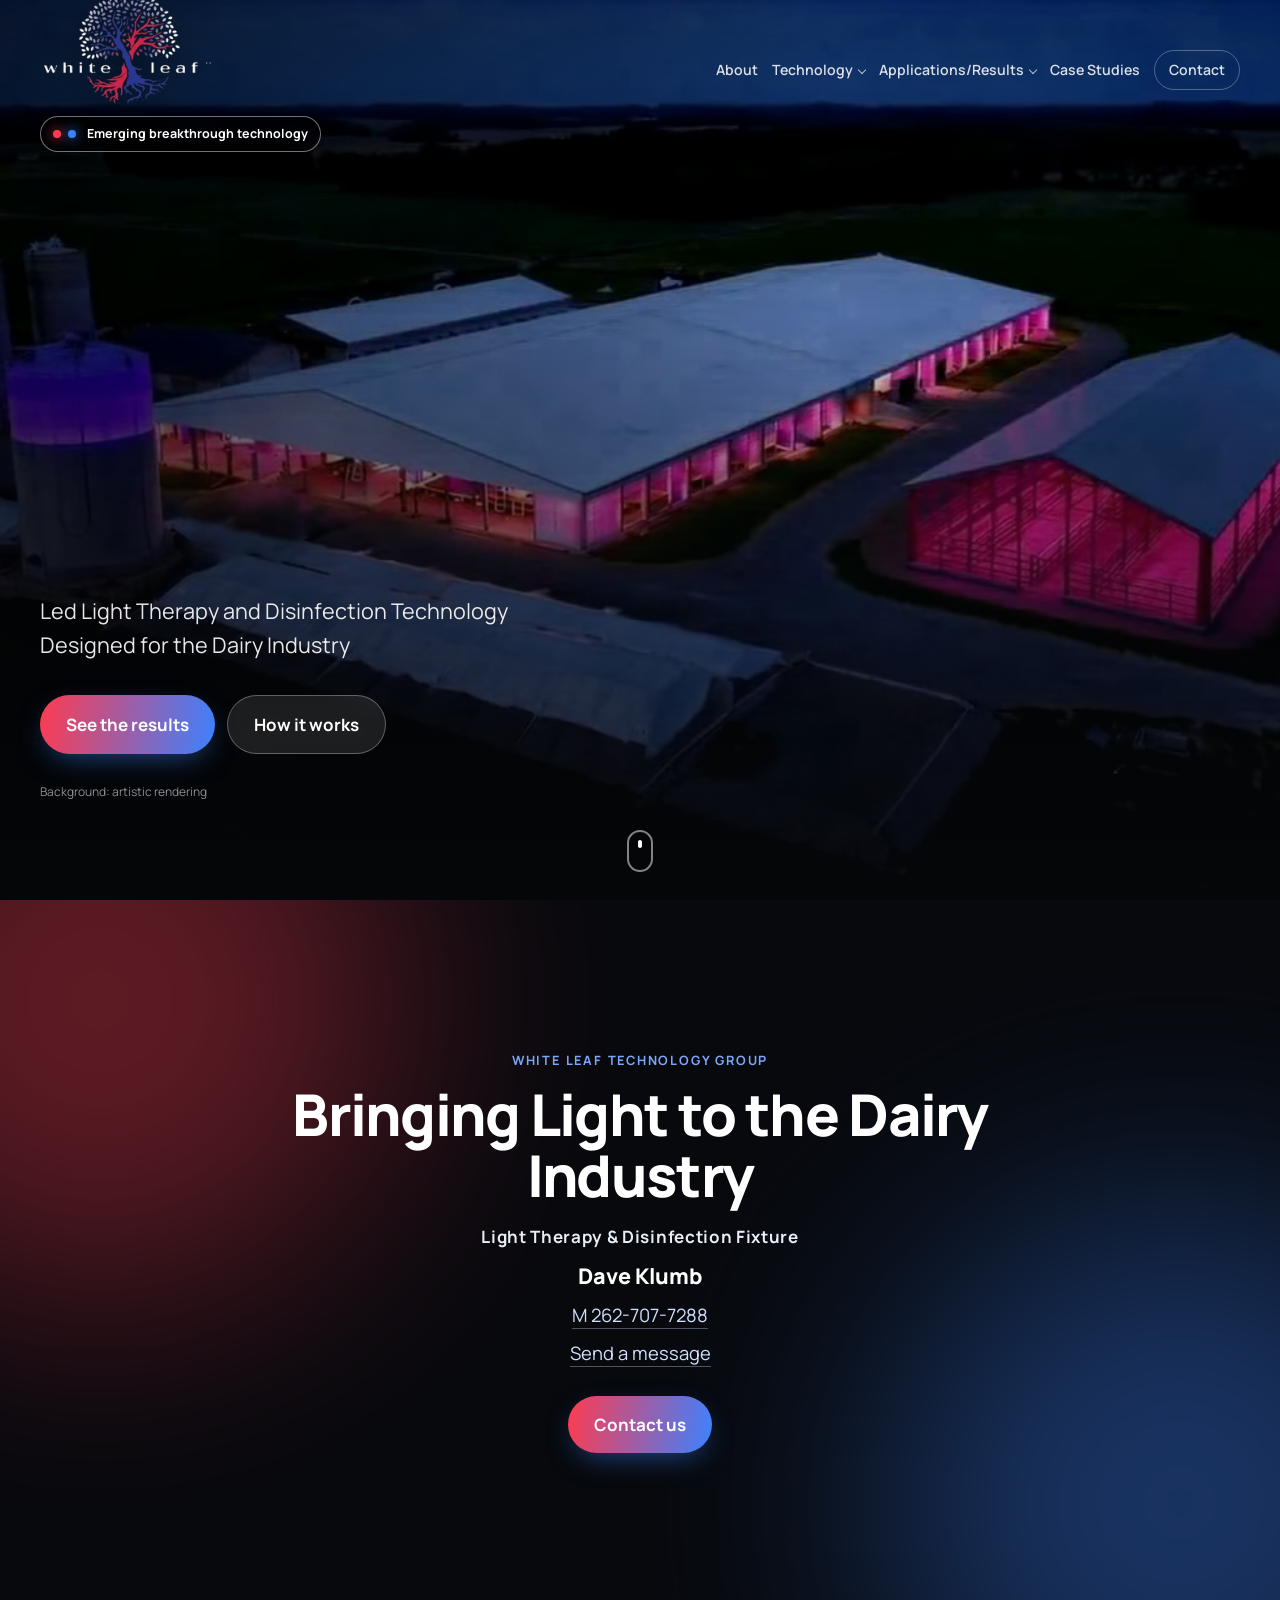
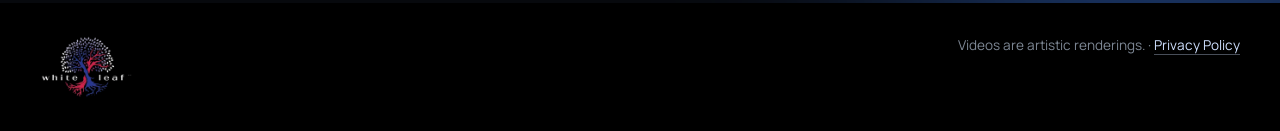
==== commit 716f281d: "Modern web audit: self-host Manrope, AVIF/WebP images, lighter lazy videos with captions, nav/form a" ====
--- a/index.html
+++ b/index.html
@@ -23,13 +23,10 @@
 <link rel="icon" type="image/png" href="favicon-16x16.png" sizes="16x16">
 <link rel="icon" type="image/png" href="favicon-32x32.png" sizes="32x32">
 <link rel="apple-touch-icon" href="apple-touch-icon.png">
-<link rel="preconnect" href="https://fonts.googleapis.com"><link rel="preconnect" href="https://fonts.gstatic.com" crossorigin>
-<link rel="preconnect" href="https://challenges.cloudflare.com">
-<script src="https://challenges.cloudflare.com/turnstile/v0/api.js" async defer></script>
-<link href="https://fonts.googleapis.com/css2?family=Manrope:wght@400;500;600;700;800&display=swap" rel="stylesheet">
-<link rel="preload" as="image" href="img/logo.png" fetchpriority="high">
-<link rel="preload" as="image" href="media/flyby.jpg">
-<link rel="stylesheet" href="style.css?v=20261117hp">
+<link rel="preload" href="fonts/manrope-latin.woff2" as="font" type="font/woff2" crossorigin>
+<link rel="preload" as="image" href="img/logo-432.webp" imagesrcset="img/logo-216.webp 216w, img/logo-432.webp 432w" imagesizes="(max-width:520px) 105px, 216px">
+<link rel="preload" as="image" href="media/flyby.webp" fetchpriority="high">
+<link rel="stylesheet" href="style.css?v=20261117m">
 <script type="application/ld+json">
 {
   "@context": "https://schema.org",
@@ -166,7 +163,7 @@
       "@id": "https://www.whiteleafled.net/#video-app-milking-holsteins",
       "name": "Milking Holsteins",
       "description": "LED light therapy and disinfection fixtures over cow stalls in the free stall building. One large fixture covers 10 cows in head-to-head stalls. A smaller directional fixture covers 5 cows along wall stalls. Videos on the site are artistic renderings.",
-      "thumbnailUrl": "https://www.whiteleafled.net/media/app-milking-holsteins.jpg",
+      "thumbnailUrl": "https://www.whiteleafled.net/media/app-milking-holsteins.webp",
       "contentUrl": "https://www.whiteleafled.net/media/app-milking-holsteins.mp4",
       "duration": "PT48.567S",
       "uploadDate": "2026-11-05T09:12:52-06:00",
@@ -180,7 +177,7 @@
       "@id": "https://www.whiteleafled.net/#video-app-nursery",
       "name": "Calving pen",
       "description": "LED therapy and disinfection fixtures in the free stall building, nursery area. Videos on the site are artistic renderings.",
-      "thumbnailUrl": "https://www.whiteleafled.net/media/app-nursery.jpg",
+      "thumbnailUrl": "https://www.whiteleafled.net/media/app-nursery.webp",
       "contentUrl": "https://www.whiteleafled.net/media/app-nursery.mp4",
       "duration": "PT45.867S",
       "uploadDate": "2026-11-05T10:46:21-06:00",
@@ -194,7 +191,7 @@
       "@id": "https://www.whiteleafled.net/#video-app-heifer-huts",
       "name": "Heifer Huts",
       "description": "Red and blue LED therapy and disinfection lighting for heifer huts. Red light helps develop the newborn heifer immune system. Blue light helps sanitize feeding equipment, and continuous sanitization of the calf hut keeps bacterial counts low. Videos on the site are artistic renderings.",
-      "thumbnailUrl": "https://www.whiteleafled.net/media/app-heifer-huts.jpg",
+      "thumbnailUrl": "https://www.whiteleafled.net/media/app-heifer-huts.webp",
       "contentUrl": "https://www.whiteleafled.net/media/app-heifer-huts.mp4",
       "duration": "PT51.014S",
       "uploadDate": "2026-11-05T11:38:45-06:00",
@@ -208,7 +205,7 @@
       "@id": "https://www.whiteleafled.net/#video-app-water-troughs",
       "name": "Water Troughs",
       "description": "An all-blue linear fixture for cow water troughs. Patented viewing optics direct 95% of the light into the trough. Continuous sanitization keeps bacterial counts in the water low. Videos on the site are artistic renderings.",
-      "thumbnailUrl": "https://www.whiteleafled.net/media/app-water-troughs.jpg",
+      "thumbnailUrl": "https://www.whiteleafled.net/media/app-water-troughs.webp",
       "contentUrl": "https://www.whiteleafled.net/media/app-water-troughs.mp4",
       "duration": "PT33.300S",
       "uploadDate": "2026-11-05T08:44:32-06:00",
@@ -222,7 +219,7 @@
       "@id": "https://www.whiteleafled.net/#video-app-how-we-kill-unseen-enemy",
       "name": "How we kill the Unseen Enemy",
       "description": "Applications video: How we kill the Unseen Enemy. Videos on the site are artistic renderings.",
-      "thumbnailUrl": "https://www.whiteleafled.net/media/app-how-we-kill-unseen-enemy.jpg",
+      "thumbnailUrl": "https://www.whiteleafled.net/media/app-how-we-kill-unseen-enemy.webp",
       "contentUrl": "https://www.whiteleafled.net/media/app-how-we-kill-unseen-enemy.mp4",
       "duration": "PT1M22.918S",
       "uploadDate": "2026-10-27T21:42:15-05:00",
@@ -236,7 +233,7 @@
       "@id": "https://www.whiteleafled.net/#video-app-bacteria-impact-milking-cow",
       "name": "How Heavy Loads of Bacteria Impact a Milking Cow",
       "description": "Several key bacteria threaten dairy farm milking operations, causing udder infections, milk quality degradation, and animal health risks. Mastitis is the most costly disease in dairy farming, damaging udder tissue and reducing milk yield. Videos on the site are artistic renderings.",
-      "thumbnailUrl": "https://www.whiteleafled.net/media/app-bacteria-impact-milking-cow.jpg",
+      "thumbnailUrl": "https://www.whiteleafled.net/media/app-bacteria-impact-milking-cow.webp",
       "contentUrl": "https://www.whiteleafled.net/media/app-bacteria-impact-milking-cow.mp4",
       "duration": "PT2M40.725S",
       "uploadDate": "2026-11-05T23:03:02+00:00",
@@ -250,7 +247,7 @@
       "@id": "https://www.whiteleafled.net/#video-app-unseen-enemy",
       "name": "Whey Material",
       "description": "Applications video: Whey Material. Videos on the site are artistic renderings.",
-      "thumbnailUrl": "https://www.whiteleafled.net/media/app-unseen-enemy.jpg",
+      "thumbnailUrl": "https://www.whiteleafled.net/media/app-unseen-enemy.webp",
       "contentUrl": "https://www.whiteleafled.net/media/app-unseen-enemy.mp4",
       "duration": "PT1M39.533S",
       "uploadDate": "2026-11-11T02:43:01+00:00",
@@ -282,7 +279,7 @@
 <a class="skip" href="#home-cta">Skip to content</a>
 <header class="nav" id="nav"><div class="wrap nav-in">
 <div class="brand-block">
-<a href="#top" class="brand" aria-label="White Leaf Technology Group"><img class="logo" src="img/logo.png" alt="White Leaf Technology Group logo" width="852" height="584" fetchpriority="high"></a>
+<a href="#top" class="brand" aria-label="White Leaf Technology Group"><img class="logo" src="img/logo-432.webp" srcset="img/logo-216.webp 216w, img/logo-432.webp 432w" sizes="(max-width:520px) 105px, 216px" alt="White Leaf Technology Group logo" width="852" height="584" fetchpriority="high"></a>
 <p class="nav-eyebrow"><span class="dot r"></span><span class="dot b"></span>Emerging breakthrough technology</p>
 </div>
 <button type="button" class="menu-btn" aria-label="Open menu" aria-expanded="false" aria-controls="site-nav"><span></span><span></span></button>
@@ -291,7 +288,7 @@
 
 <main>
 <section id="top" class="hero">
-<video class="hero-video" autoplay muted loop playsinline preload="metadata" poster="media/flyby.jpg" width="1280" height="720" aria-hidden="true"><source src="media/flyby.webm" type="video/webm"><source src="media/flyby.mp4" type="video/mp4"></video>
+<video class="hero-video" autoplay muted loop playsinline preload="metadata" poster="media/flyby.webp" width="1280" height="720" aria-hidden="true"><source src="media/flyby.mp4?v=20261117m" type="video/mp4"><source src="media/flyby.webm?v=20261117m" type="video/webm"></video>
 <div class="hero-shade"></div>
 <div class="wrap hero-in">
 <h1 class="lead">Led Light Therapy and Disinfection Technology Designed for the Dairy Industry</h1>
@@ -310,7 +307,7 @@
 <p>Our goal is to create a safer and healthier environment for dairy animals. Products need to offer measurable return on investment to the dairy farm of 1 year or less.</p>
 <p class="muted">Our first product technology being released is LED technology consisting of germicidal and therapy lighting.</p>
 </div>
-<figure class="media reveal"><img src="img/about-barn.jpg" alt="Dairy free-stall barn under red and white LED lighting" loading="lazy" decoding="async" width="1600" height="1200"><figcaption>In the barn under the lights</figcaption></figure>
+<figure class="media reveal"><picture><source type="image/avif" srcset="img/about-barn-480.avif 480w, img/about-barn-960.avif 960w, img/about-barn.avif 1600w" sizes="(max-width:900px) 100vw, 720px"><img srcset="img/about-barn-480.webp 480w, img/about-barn-960.webp 960w, img/about-barn.webp 1600w" sizes="(max-width:900px) 100vw, 720px" src="img/about-barn.webp" alt="Dairy free-stall barn under red and white LED lighting" loading="lazy" decoding="async" width="1600" height="1200"></picture><figcaption>In the barn under the lights</figcaption></figure>
 </div>
 </section>
 
@@ -372,7 +369,7 @@
 </div>
 <p class="reveal muted" style="max-width:46rem;margin:1.25rem auto 1.5rem;text-align:center">Higher frequencies have shorter wavelengths. Lower frequencies have longer wavelengths.</p>
 <figure class="media reveal" style="max-width:960px;margin:0 auto">
-<img src="img/tech-spectrum.jpg" alt="Electromagnetic spectrum diagram showing the visible light band between ultraviolet and infrared" loading="lazy" decoding="async" width="1280" height="685">
+<picture><source type="image/avif" srcset="img/tech-spectrum-480.avif 480w, img/tech-spectrum-960.avif 960w, img/tech-spectrum.avif 1280w" sizes="(max-width:900px) 100vw, 720px"><img srcset="img/tech-spectrum-480.webp 480w, img/tech-spectrum-960.webp 960w, img/tech-spectrum.webp 1280w" sizes="(max-width:900px) 100vw, 720px" src="img/tech-spectrum.webp" alt="Electromagnetic spectrum diagram showing the visible light band between ultraviolet and infrared" loading="lazy" decoding="async" width="1280" height="685"></picture>
 <figcaption>Visible light is a narrow band between ultraviolet and infrared — roughly 400 to 700 nanometers. Blue is toward the shorter end; red is toward the longer end.</figcaption>
 </figure>
 <p class="muted reveal" style="max-width:40rem;margin:1.25rem auto 0;text-align:center">White Leaf’s red and blue LED fixtures sit in that visible band, each at its own wavelength and frequency.</p>
@@ -391,7 +388,7 @@
 <p class="muted">LEDs are generally classified into three wavelengths:</p>
 <ul class="ticks"><li><b>Ultraviolet</b></li><li><b>Visible</b></li><li><b>Infrared</b></li></ul>
 </div>
-<figure class="media reveal"><img src="img/tech-led-panels.jpg" alt="LED panel emitting light" loading="lazy" decoding="async" width="400" height="363"><figcaption>An LED panel emitting light</figcaption></figure>
+<figure class="media reveal"><picture><source type="image/avif" srcset="img/tech-led-panels.avif"><img src="img/tech-led-panels.webp" alt="LED panel emitting light" loading="lazy" decoding="async" width="400" height="363"></picture><figcaption>An LED panel emitting light</figcaption></figure>
 </div>
 <div class="wrap"><p class="more reveal"><a class="btn ghost" href="#tech-emerging">Emerging technology &rarr;</a></p></div>
 </section>
@@ -407,11 +404,11 @@
 <p>A NASA-sponsored research center at the University of Wisconsin-Madison developed Astro culture 3 — a plant growth chamber using near infrared HEALS technology for plant growth experiments on shuttle missions.</p>
 <p>LEDs release energy in the form of photons. Their long wavelengths of light stimulate cells to aid in healing — and NASA went on to study LEDs to increase the metabolism of human cells and stem the loss of bone and muscle in astronauts.</p>
 </div>
-<figure class="media reveal"><img src="img/tech-plants-led.jpg" alt="Plants growing under purple LED light" loading="lazy" decoding="async" width="1024" height="683"><figcaption>Plant growth under LED light</figcaption></figure>
+<figure class="media reveal"><picture><source type="image/avif" srcset="img/tech-plants-led-480.avif 480w, img/tech-plants-led-960.avif 960w, img/tech-plants-led.avif 1024w" sizes="(max-width:900px) 100vw, 720px"><img srcset="img/tech-plants-led-480.webp 480w, img/tech-plants-led-960.webp 960w, img/tech-plants-led.webp 1024w" sizes="(max-width:900px) 100vw, 720px" src="img/tech-plants-led.webp" alt="Plants growing under purple LED light" loading="lazy" decoding="async" width="1024" height="683"></picture><figcaption>Plant growth under LED light</figcaption></figure>
 </div>
 <div class="wrap split rev mt">
 <div class="txt reveal"><p class="kicker">In space</p><h3>Light for astronauts.</h3><p>NASA’s research extended from plants to people — using LED light to support human cells, bone and muscle on missions.</p></div>
-<figure class="media reveal"><img src="img/tech-spacecraft-cabin.jpg" alt="Spacecraft cabin interior with LED lighting" loading="lazy" decoding="async" width="665" height="443"><figcaption>Spacecraft cabin lighting</figcaption></figure>
+<figure class="media reveal"><picture><source type="image/avif" srcset="img/tech-spacecraft-cabin-480.avif 480w, img/tech-spacecraft-cabin.avif 665w" sizes="(max-width:900px) 100vw, 720px"><img srcset="img/tech-spacecraft-cabin-480.webp 480w, img/tech-spacecraft-cabin.webp 665w" sizes="(max-width:900px) 100vw, 720px" src="img/tech-spacecraft-cabin.webp" alt="Spacecraft cabin interior with LED lighting" loading="lazy" decoding="async" width="665" height="443"></picture><figcaption>Spacecraft cabin lighting</figcaption></figure>
 </div>
 <div class="wrap"><p class="more reveal"><a class="btn ghost" href="#tech-used-today">Where it’s used today &rarr;</a></p></div>
 </section>
@@ -423,18 +420,18 @@
 <!-- Technology deck slide 3 -->
 <h3 class="reveal">Light frequencies in everyday use</h3>
 <div class="grid">
-<figure class="tile reveal"><img src="img/used-xray-scan.jpg" alt="Illustration of a patient at an X-ray machine" loading="lazy" decoding="async" width="1200" height="675"><figcaption><b>X-ray</b>Imaging</figcaption></figure>
-<figure class="tile reveal"><img src="img/used-mri-cutaway.jpg" alt="MRI scanner cutaway diagram" loading="lazy" decoding="async" width="478" height="364"><figcaption><b>MRI</b>Scanners</figcaption></figure>
-<figure class="tile reveal"><img src="img/used-brain-scans.jpg" alt="Brain scan images" loading="lazy" decoding="async" width="900" height="600"><figcaption><b>Brain scans</b>Medical imaging</figcaption></figure>
-<figure class="tile reveal"><img src="img/used-xrays.jpg" alt="Set of X-ray images" loading="lazy" decoding="async" width="204" height="192"><figcaption><b>X-rays</b>Diagnostics</figcaption></figure>
+<figure class="tile reveal"><picture><source type="image/avif" srcset="img/used-xray-scan-480.avif 480w, img/used-xray-scan-960.avif 960w, img/used-xray-scan.avif 1200w" sizes="(max-width:520px) 100vw, (max-width:900px) 50vw, 300px"><img srcset="img/used-xray-scan-480.webp 480w, img/used-xray-scan-960.webp 960w, img/used-xray-scan.webp 1200w" sizes="(max-width:520px) 100vw, (max-width:900px) 50vw, 300px" src="img/used-xray-scan.webp" alt="Illustration of a patient at an X-ray machine" loading="lazy" decoding="async" width="1200" height="675"></picture><figcaption><b>X-ray</b>Imaging</figcaption></figure>
+<figure class="tile reveal"><picture><source type="image/avif" srcset="img/used-mri-cutaway.avif"><img src="img/used-mri-cutaway.webp" alt="MRI scanner cutaway diagram" loading="lazy" decoding="async" width="478" height="364"></picture><figcaption><b>MRI</b>Scanners</figcaption></figure>
+<figure class="tile reveal"><picture><source type="image/avif" srcset="img/used-brain-scans-480.avif 480w, img/used-brain-scans.avif 900w" sizes="(max-width:520px) 100vw, (max-width:900px) 50vw, 300px"><img srcset="img/used-brain-scans-480.webp 480w, img/used-brain-scans.webp 900w" sizes="(max-width:520px) 100vw, (max-width:900px) 50vw, 300px" src="img/used-brain-scans.webp" alt="Brain scan images" loading="lazy" decoding="async" width="900" height="600"></picture><figcaption><b>Brain scans</b>Medical imaging</figcaption></figure>
+<figure class="tile reveal"><picture><source type="image/avif" srcset="img/used-xrays.avif"><img src="img/used-xrays.webp" alt="Set of X-ray images" loading="lazy" decoding="async" width="204" height="192"></picture><figcaption><b>X-rays</b>Diagnostics</figcaption></figure>
 </div>
 
 <!-- Technology deck slide 4 -->
 <div class="split mt">
 <div class="txt reveal"><p class="kicker">Animals</p><h3>Other applications of light therapy.</h3>
 <ul class="ticks"><li>Used on racing horses.</li><li>Used to stimulate and increase egg laying performance and enhance bird welfare.</li></ul></div>
-<div class="pair reveal"><figure class="media"><img src="img/used-racehorse.jpg" alt="Horse standing under red therapy lights" loading="lazy" decoding="async" width="300" height="168"><figcaption>Racing horses</figcaption></figure>
-<figure class="media"><img src="img/used-poultry-house.jpg" alt="Poultry house under red light" loading="lazy" decoding="async" width="451" height="338"><figcaption>Egg laying &amp; bird welfare</figcaption></figure></div>
+<div class="pair reveal"><figure class="media"><picture><source type="image/avif" srcset="img/used-racehorse.avif"><img src="img/used-racehorse.webp" alt="Horse standing under red therapy lights" loading="lazy" decoding="async" width="300" height="168"></picture><figcaption>Racing horses</figcaption></figure>
+<figure class="media"><picture><source type="image/avif" srcset="img/used-poultry-house.avif"><img src="img/used-poultry-house.webp" alt="Poultry house under red light" loading="lazy" decoding="async" width="451" height="338"></picture><figcaption>Egg laying &amp; bird welfare</figcaption></figure></div>
 </div>
 
 <!-- Technology deck slides 5-6 -->
@@ -446,8 +443,8 @@
 <li><b>Dry AMD:</b> systems like the Valeda Light Delivery System stimulate energy production in retinal cells, reducing drusen buildup and slowing vision loss.</li>
 <li><b>Diabetic retinopathy:</b> near-infrared wavelengths help protect photoreceptors and reduce inflammation-related damage (experimental and clinical).</li>
 <li><b>Blepharitis:</b> blue or red light is sometimes applied to reduce bacterial load and inflammation along the eyelids.</li></ul></div>
-<div class="pair reveal"><figure class="media"><img src="img/used-eye-therapy-device.jpg" alt="Patient receiving eye light therapy from a clinical device" loading="lazy" decoding="async" width="440" height="454"><figcaption>Clinical eye light therapy</figcaption></figure>
-<figure class="media"><img src="img/used-eye-mask.jpg" alt="Person wearing a red light therapy eye mask" loading="lazy" decoding="async" width="768" height="513"><figcaption>Red light eye mask</figcaption></figure></div>
+<div class="pair reveal"><figure class="media"><picture><source type="image/avif" srcset="img/used-eye-therapy-device.avif"><img src="img/used-eye-therapy-device.webp" alt="Patient receiving eye light therapy from a clinical device" loading="lazy" decoding="async" width="440" height="454"></picture><figcaption>Clinical eye light therapy</figcaption></figure>
+<figure class="media"><picture><source type="image/avif" srcset="img/used-eye-mask-480.avif 480w, img/used-eye-mask.avif 768w" sizes="(max-width:900px) 100vw, 720px"><img srcset="img/used-eye-mask-480.webp 480w, img/used-eye-mask.webp 768w" sizes="(max-width:900px) 100vw, 720px" src="img/used-eye-mask.webp" alt="Person wearing a red light therapy eye mask" loading="lazy" decoding="async" width="768" height="513"></picture><figcaption>Red light eye mask</figcaption></figure></div>
 </div>
 
 <!-- Technology deck slide 8 -->
@@ -460,7 +457,7 @@
 <li><b>Photochemical change.</b> As the blue light penetrates the skin, it triggers a photochemical reaction (photoisomerization). This changes the structure of the water-insoluble bilirubin into water-soluble isomers like lumirubin.</li>
 </ul>
 <p><a href="#blue-light">More on blue light &rarr;</a></p></div>
-<figure class="media reveal"><img src="img/blue-jaundice-cleveland.jpg" alt="Infant in an incubator under blue light for jaundice treatment" loading="lazy" decoding="async" width="299" height="168"><figcaption>Blue light jaundice treatment · Cleveland Clinic</figcaption></figure>
+<figure class="media reveal"><picture><source type="image/avif" srcset="img/blue-jaundice-cleveland.avif"><img src="img/blue-jaundice-cleveland.webp" alt="Infant in an incubator under blue light for jaundice treatment" loading="lazy" decoding="async" width="299" height="168"></picture><figcaption>Blue light jaundice treatment · Cleveland Clinic</figcaption></figure>
 </div>
 <p class="more reveal"><a class="btn ghost" href="#red-light">Red light &rarr;</a></p>
 </div>
@@ -478,7 +475,7 @@
 <li>Increase circulation</li>
 <li>Decrease inflammation</li></ul>
 </div>
-<figure class="media reveal"><img src="img/fixture-red.jpg" alt="Red LED fixture hanging in a barn" loading="lazy" decoding="async" width="934" height="642"><figcaption>Red fixture in the barn</figcaption></figure>
+<figure class="media reveal"><picture><source type="image/avif" srcset="img/fixture-red-480.avif 480w, img/fixture-red.avif 934w" sizes="(max-width:900px) 100vw, 720px"><img srcset="img/fixture-red-480.webp 480w, img/fixture-red.webp 934w" sizes="(max-width:900px) 100vw, 720px" src="img/fixture-red.webp" alt="Red LED fixture hanging in a barn" loading="lazy" decoding="async" width="934" height="642"></picture><figcaption>Red fixture in the barn</figcaption></figure>
 </div>
 <div class="wrap"><p class="more reveal"><a class="btn ghost" href="#blue-light">Blue light &rarr;</a></p></div>
 </section>
@@ -492,7 +489,7 @@
 <p>Blue light LED technology has no harmful side effects. It is safe for continuous exposure and harmless to humans and animals.</p>
 <p>Environmental exposure to blue light results in reduction of illnesses and infections contracted through the air or on hard surfaces.</p>
 </div>
-<figure class="media reveal"><img src="img/blue-vet-dog.jpg" alt="Dog receiving blue light therapy on a paw" loading="lazy" decoding="async" width="579" height="480"><figcaption>Blue light veterinary therapy</figcaption></figure>
+<figure class="media reveal"><picture><source type="image/avif" srcset="img/blue-vet-dog-480.avif 480w, img/blue-vet-dog.avif 579w" sizes="(max-width:900px) 100vw, 720px"><img srcset="img/blue-vet-dog-480.webp 480w, img/blue-vet-dog.webp 579w" sizes="(max-width:900px) 100vw, 720px" src="img/blue-vet-dog.webp" alt="Dog receiving blue light therapy on a paw" loading="lazy" decoding="async" width="579" height="480"></picture><figcaption>Blue light veterinary therapy</figcaption></figure>
 </div>
 <div class="wrap split rev mt">
 <div class="txt reveal"><p class="kicker">Validated killing power</p><h3>Pathogenic bacteria targeted.</h3>
@@ -500,16 +497,16 @@
 <p>Laboratory and clinical studies have validated blue light’s killing power over a whole range of pathogenic bacteria, including:</p>
 <p class="chips">Staphylococcus aureus · MRSA · Coagulase-negative Staphylococcus · Streptococcus · Enterococcus · Clostridium · Bacillus · Listeria · Acinetobacter · Pseudomonas · Klebsiella · Proteus · Salmonella · E. coli</p></div>
 <div class="pair reveal">
-<figure class="media"><img src="img/blue-barn-trough.jpg" alt="Cow drinking at a blue water trough under barn lights" loading="lazy" decoding="async" width="1200" height="1600"><figcaption>Blue light over water trough</figcaption></figure>
-<figure class="media"><img src="img/blue-barn-pens.jpg" alt="Cows in a pen with a blue light hanging over the area" loading="lazy" decoding="async" width="1200" height="1600"><figcaption>Cow under blue light</figcaption></figure>
+<figure class="media"><picture><source type="image/avif" srcset="img/blue-barn-trough-480.avif 480w, img/blue-barn-trough-960.avif 960w, img/blue-barn-trough.avif 1200w" sizes="(max-width:900px) 100vw, 720px"><img srcset="img/blue-barn-trough-480.webp 480w, img/blue-barn-trough-960.webp 960w, img/blue-barn-trough.webp 1200w" sizes="(max-width:900px) 100vw, 720px" src="img/blue-barn-trough.webp" alt="Cow drinking at a blue water trough under barn lights" loading="lazy" decoding="async" width="1200" height="1600"></picture><figcaption>Blue light over water trough</figcaption></figure>
+<figure class="media"><picture><source type="image/avif" srcset="img/blue-barn-pens-480.avif 480w, img/blue-barn-pens-960.avif 960w, img/blue-barn-pens.avif 1200w" sizes="(max-width:900px) 100vw, 720px"><img srcset="img/blue-barn-pens-480.webp 480w, img/blue-barn-pens-960.webp 960w, img/blue-barn-pens.webp 1200w" sizes="(max-width:900px) 100vw, 720px" src="img/blue-barn-pens.webp" alt="Cows in a pen with a blue light hanging over the area" loading="lazy" decoding="async" width="1200" height="1600"></picture><figcaption>Cow under blue light</figcaption></figure>
 </div>
 </div>
 <div class="wrap split mt">
 <div class="txt reveal"><p class="kicker">People &amp; clinics</p><h3>Beyond disinfection.</h3>
 <!-- Technology deck slide 8 -->
 <p>Blue light boosts alertness, helps memory and brain function, and elevates mood. It is used to disinfect operating rooms and to treat jaundice in babies.</p></div>
-<div class="pair reveal"><figure class="media"><img src="img/blue-bedroom.jpg" alt="Blue light installed in a medical facility" loading="lazy" decoding="async" width="900" height="1200"><figcaption>Photo of blue light installed in a medical facility.</figcaption></figure>
-<figure class="media"><img src="img/blue-jaundice-cleveland.jpg" alt="Infant in an incubator under blue light" loading="lazy" decoding="async" width="299" height="168"><figcaption>Jaundice treatment</figcaption></figure></div>
+<div class="pair reveal"><figure class="media"><picture><source type="image/avif" srcset="img/blue-bedroom-480.avif 480w, img/blue-bedroom.avif 900w" sizes="(max-width:900px) 100vw, 720px"><img srcset="img/blue-bedroom-480.webp 480w, img/blue-bedroom.webp 900w" sizes="(max-width:900px) 100vw, 720px" src="img/blue-bedroom.webp" alt="Blue light installed in a medical facility" loading="lazy" decoding="async" width="900" height="1200"></picture><figcaption>Photo of blue light installed in a medical facility.</figcaption></figure>
+<figure class="media"><picture><source type="image/avif" srcset="img/blue-jaundice-cleveland.avif"><img src="img/blue-jaundice-cleveland.webp" alt="Infant in an incubator under blue light" loading="lazy" decoding="async" width="299" height="168"></picture><figcaption>Jaundice treatment</figcaption></figure></div>
 </div>
 <div class="wrap"><p class="more reveal"><a class="btn ghost" href="#technology">Back to How it works &rarr;</a></p></div>
 </section>
@@ -520,13 +517,13 @@
 <div class="head reveal"><p class="kicker">Applications</p><h2>Safer Environment and Increased Milk Production.</h2></div>
 <!-- Slide 24 -->
 <div class="grid">
-<a href="#app-milking-holsteins" class="tile-link"><figure class="tile reveal"><video src="media/app-milking-holsteins.mp4" poster="media/app-milking-holsteins.jpg" muted loop playsinline autoplay preload="metadata" width="1280" height="720" aria-label="Milking Holsteins"></video><figcaption><b>Milking Holsteins</b></figcaption></figure></a>
-<a href="#app-nursery" class="tile-link"><figure class="tile reveal"><video src="media/app-nursery.mp4" poster="media/app-nursery.jpg" muted loop playsinline autoplay preload="metadata" width="1280" height="720" aria-label="Calving pen"></video><figcaption><b>Calving pen</b></figcaption></figure></a>
-<a href="#app-heifer-huts" class="tile-link"><figure class="tile reveal"><video src="media/app-heifer-huts.mp4" poster="media/app-heifer-huts.jpg" muted loop playsinline autoplay preload="metadata" width="1280" height="720" aria-label="Heifer Huts"></video><figcaption><b>Heifer Huts</b></figcaption></figure></a>
-<a href="#app-water-troughs" class="tile-link"><figure class="tile reveal"><video src="media/app-water-troughs.mp4" poster="media/app-water-troughs.jpg" muted loop playsinline autoplay preload="metadata" width="1280" height="720" aria-label="Water Troughs"></video><figcaption><b>Water Troughs</b></figcaption></figure></a>
-<a href="#app-how-we-kill-unseen-enemy" class="tile-link"><figure class="tile reveal"><video src="media/app-how-we-kill-unseen-enemy.mp4" poster="media/app-how-we-kill-unseen-enemy.jpg" muted loop playsinline autoplay preload="metadata" width="1280" height="720" aria-label="How we kill the Unseen Enemy"></video><figcaption><b>How we kill the Unseen Enemy</b></figcaption></figure></a>
-<a href="#app-bacteria-impact-milking-cow" class="tile-link"><figure class="tile reveal"><video src="media/app-bacteria-impact-milking-cow.mp4" poster="media/app-bacteria-impact-milking-cow.jpg" muted loop playsinline autoplay preload="metadata" width="1280" height="720" aria-label="How Heavy Loads of Bacteria Impact a Milking Cow"></video><figcaption><b>How Heavy Loads of Bacteria Impact a Milking Cow</b></figcaption></figure></a>
-<a href="#app-unseen-enemy" class="tile-link"><figure class="tile reveal"><video src="media/app-unseen-enemy.mp4" poster="media/app-unseen-enemy.jpg" muted loop playsinline autoplay preload="metadata" width="1280" height="720" aria-label="Whey Material"></video><figcaption><b>Whey Material</b></figcaption></figure></a>
+<a href="#app-milking-holsteins" class="tile-link"><figure class="tile reveal"><video src="media/app-milking-holsteins-tile.mp4?v=20261117m" loading="lazy" poster="media/app-milking-holsteins.webp" muted loop playsinline preload="none" width="1280" height="720" aria-label="Milking Holsteins"></video><figcaption><b>Milking Holsteins</b></figcaption></figure></a>
+<a href="#app-nursery" class="tile-link"><figure class="tile reveal"><video src="media/app-nursery-tile.mp4?v=20261117m" loading="lazy" poster="media/app-nursery.webp" muted loop playsinline preload="none" width="1280" height="720" aria-label="Calving pen"></video><figcaption><b>Calving pen</b></figcaption></figure></a>
+<a href="#app-heifer-huts" class="tile-link"><figure class="tile reveal"><video src="media/app-heifer-huts-tile.mp4?v=20261117m" loading="lazy" poster="media/app-heifer-huts.webp" muted loop playsinline preload="none" width="1280" height="720" aria-label="Heifer Huts"></video><figcaption><b>Heifer Huts</b></figcaption></figure></a>
+<a href="#app-water-troughs" class="tile-link"><figure class="tile reveal"><video src="media/app-water-troughs-tile.mp4?v=20261117m" loading="lazy" poster="media/app-water-troughs.webp" muted loop playsinline preload="none" width="1280" height="720" aria-label="Water Troughs"></video><figcaption><b>Water Troughs</b></figcaption></figure></a>
+<a href="#app-how-we-kill-unseen-enemy" class="tile-link"><figure class="tile reveal"><video src="media/app-how-we-kill-unseen-enemy-tile.mp4?v=20261117m" loading="lazy" poster="media/app-how-we-kill-unseen-enemy.webp" muted loop playsinline preload="none" width="1280" height="720" aria-label="How we kill the Unseen Enemy"></video><figcaption><b>How we kill the Unseen Enemy</b></figcaption></figure></a>
+<a href="#app-bacteria-impact-milking-cow" class="tile-link"><figure class="tile reveal"><video src="media/app-bacteria-impact-milking-cow-tile.mp4?v=20261117m" loading="lazy" poster="media/app-bacteria-impact-milking-cow.webp" muted loop playsinline preload="none" width="1280" height="720" aria-label="How Heavy Loads of Bacteria Impact a Milking Cow"></video><figcaption><b>How Heavy Loads of Bacteria Impact a Milking Cow</b></figcaption></figure></a>
+<a href="#app-unseen-enemy" class="tile-link"><figure class="tile reveal"><video src="media/app-unseen-enemy-tile.mp4?v=20261117m" loading="lazy" poster="media/app-unseen-enemy.webp" muted loop playsinline preload="none" width="1280" height="720" aria-label="Whey Material"></video><figcaption><b>Whey Material</b></figcaption></figure></a>
 </div>
 </div>
 </section>
@@ -534,7 +531,7 @@
 <section id="app-milking-holsteins" class="sec nav-panel">
 <div class="wrap">
 <div class="head reveal"><p class="kicker">Applications · Milking Holsteins</p><h2>Milking Holsteins</h2></div>
-<figure class="media reveal" style="max-width:960px;margin:0 auto"><video src="media/app-milking-holsteins.mp4" poster="media/app-milking-holsteins.jpg" playsinline preload="metadata" width="1280" height="720" controls data-play-sound="1" style="width:100%;height:auto;display:block" aria-label="Milking Holsteins"></video></figure>
+<figure class="media reveal" style="max-width:960px;margin:0 auto"><video src="media/app-milking-holsteins.mp4?v=20261117m" loading="lazy" poster="media/app-milking-holsteins.webp" playsinline preload="none" width="1280" height="720" controls data-play-sound="1" style="width:100%;height:auto;display:block" aria-label="Milking Holsteins"><track kind="captions" src="media/app-milking-holsteins.vtt?v=20261117m" srclang="en" label="English"></video></figure>
 
 <div class="txt reveal" style="max-width:42rem;margin:2.25rem auto 0">
 <p class="kicker" style="margin-bottom:.5rem">Milking cows</p>
@@ -543,8 +540,8 @@
 </div>
 
 <div class="duo reveal" style="margin-top:1.75rem;max-width:960px;margin-left:auto;margin-right:auto">
-<figure class="media tall"><img src="media/app-milking-fixture-1.jpg" alt="Large LED fixture covering head-to-head free stalls with milking Holsteins" loading="lazy" decoding="async" width="1200" height="1600"><figcaption>Head-to-head stalls · 1 large fixture covers 10 cows</figcaption></figure>
-<figure class="media tall"><img src="media/app-milking-fixture-2.jpg" alt="Smaller directional LED fixture covering wall stalls with milking Holsteins" loading="lazy" decoding="async" width="1200" height="1600"><figcaption>Wall stalls · smaller directional fixture covers 5 cows</figcaption></figure>
+<figure class="media tall"><picture><source type="image/avif" srcset="media/app-milking-fixture-1-480.avif 480w, media/app-milking-fixture-1-960.avif 960w, media/app-milking-fixture-1.avif 1600w" sizes="(max-width:900px) 100vw, 720px"><img srcset="media/app-milking-fixture-1-480.webp 480w, media/app-milking-fixture-1-960.webp 960w, media/app-milking-fixture-1.webp 1600w" sizes="(max-width:900px) 100vw, 720px" src="media/app-milking-fixture-1.webp" alt="Large LED fixture covering head-to-head free stalls with milking Holsteins" loading="lazy" decoding="async" width="1200" height="1600"></picture><figcaption>Head-to-head stalls · 1 large fixture covers 10 cows</figcaption></figure>
+<figure class="media tall"><picture><source type="image/avif" srcset="media/app-milking-fixture-2-480.avif 480w, media/app-milking-fixture-2-960.avif 960w, media/app-milking-fixture-2.avif 1600w" sizes="(max-width:900px) 100vw, 720px"><img srcset="media/app-milking-fixture-2-480.webp 480w, media/app-milking-fixture-2-960.webp 960w, media/app-milking-fixture-2.webp 1600w" sizes="(max-width:900px) 100vw, 720px" src="media/app-milking-fixture-2.webp" alt="Smaller directional LED fixture covering wall stalls with milking Holsteins" loading="lazy" decoding="async" width="1200" height="1600"></picture><figcaption>Wall stalls · smaller directional fixture covers 5 cows</figcaption></figure>
 </div>
 
 <div class="txt reveal" style="max-width:42rem;margin:2.75rem auto 0">
@@ -560,13 +557,13 @@
 <section id="app-nursery" class="sec nav-panel">
 <div class="wrap">
 <div class="head reveal"><p class="kicker">Applications/Results · Calving pen</p><h2>Calving pen</h2></div>
-<figure class="media reveal" style="max-width:960px;margin:0 auto"><video src="media/app-nursery.mp4" poster="media/app-nursery.jpg" playsinline preload="metadata" width="1280" height="720" controls data-play-sound="1" style="width:100%;height:auto;display:block" aria-label="Calving pen"></video></figure>
+<figure class="media reveal" style="max-width:960px;margin:0 auto"><video src="media/app-nursery.mp4?v=20261117m" loading="lazy" poster="media/app-nursery.webp" playsinline preload="none" width="1280" height="720" controls data-play-sound="1" style="width:100%;height:auto;display:block" aria-label="Calving pen"><track kind="captions" src="media/app-nursery.vtt?v=20261117m" srclang="en" label="English"></video></figure>
 
 <div class="txt reveal" style="max-width:42rem;margin:2.25rem auto 0">
 <p>LED therapy and disinfection fixtures are used in the free stall building, nursery area.</p>
 </div>
 
-<figure class="media reveal" style="max-width:960px;margin:1.75rem auto 0"><img src="media/app-nursery-barn.jpg" alt="Cows in the free-stall calving pen under red LED therapy and disinfection fixtures" loading="lazy" decoding="async" width="1600" height="1200"><figcaption>Calving pen · free stall building</figcaption></figure>
+<figure class="media reveal" style="max-width:960px;margin:1.75rem auto 0"><picture><source type="image/avif" srcset="media/app-nursery-barn-480.avif 480w, media/app-nursery-barn-960.avif 960w, media/app-nursery-barn.avif 1600w" sizes="(max-width:900px) 100vw, 720px"><img srcset="media/app-nursery-barn-480.webp 480w, media/app-nursery-barn-960.webp 960w, media/app-nursery-barn.webp 1600w" sizes="(max-width:900px) 100vw, 720px" src="media/app-nursery-barn.webp" alt="Cows in the free-stall calving pen under red LED therapy and disinfection fixtures" loading="lazy" decoding="async" width="1600" height="1200"></picture><figcaption>Calving pen · free stall building</figcaption></figure>
 
 </div>
 <div class="dark" style="margin-top:2.5rem;padding:clamp(36px,6vw,64px) 0;border-radius:0;position:relative;overflow:hidden">
@@ -598,7 +595,7 @@
 <section id="app-heifer-huts" class="sec nav-panel">
 <div class="wrap">
 <div class="head reveal"><p class="kicker">Applications/Results · Heifer Huts</p><h2>Heifer Huts</h2></div>
-<figure class="media reveal" style="max-width:960px;margin:0 auto"><video src="media/app-heifer-huts.mp4" poster="media/app-heifer-huts.jpg" playsinline preload="metadata" width="1280" height="720" controls data-play-sound="1" style="width:100%;height:auto;display:block" aria-label="Heifer Huts"></video></figure>
+<figure class="media reveal" style="max-width:960px;margin:0 auto"><video src="media/app-heifer-huts.mp4?v=20261117m" loading="lazy" poster="media/app-heifer-huts.webp" playsinline preload="none" width="1280" height="720" controls data-play-sound="1" style="width:100%;height:auto;display:block" aria-label="Heifer Huts"><track kind="captions" src="media/app-heifer-huts.vtt?v=20261117m" srclang="en" label="English"></video></figure>
 
 </div>
 <div class="dark" style="margin-top:2.5rem;padding:clamp(36px,6vw,64px) 0;position:relative;overflow:hidden">
@@ -632,7 +629,7 @@
 <section id="app-water-troughs" class="sec nav-panel">
 <div class="wrap">
 <div class="head reveal"><p class="kicker">Applications/Results · Water Troughs</p><h2>Water Troughs</h2></div>
-<figure class="media reveal" style="max-width:960px;margin:0 auto"><video src="media/app-water-troughs.mp4" poster="media/app-water-troughs.jpg" playsinline preload="metadata" width="1280" height="720" controls data-play-sound="1" style="width:100%;height:auto;display:block" aria-label="Water Troughs"></video></figure>
+<figure class="media reveal" style="max-width:960px;margin:0 auto"><video src="media/app-water-troughs.mp4?v=20261117m" loading="lazy" poster="media/app-water-troughs.webp" playsinline preload="none" width="1280" height="720" controls data-play-sound="1" style="width:100%;height:auto;display:block" aria-label="Water Troughs"><track kind="captions" src="media/app-water-troughs.vtt?v=20261117m" srclang="en" label="English"></video></figure>
 </div>
 <div class="dark" style="margin-top:2.5rem;padding:clamp(36px,6vw,64px) 0;position:relative;overflow:hidden">
 <div class="glow g1"></div><div class="glow g2"></div>
@@ -656,14 +653,14 @@
 <section id="app-how-we-kill-unseen-enemy" class="sec nav-panel">
 <div class="wrap">
 <div class="head reveal"><p class="kicker">Applications/Results · How we kill the Unseen Enemy</p><h2>How we kill the Unseen Enemy</h2></div>
-<figure class="media reveal" style="max-width:960px;margin:0 auto"><video src="media/app-how-we-kill-unseen-enemy.mp4" poster="media/app-how-we-kill-unseen-enemy.jpg" playsinline preload="metadata" width="1280" height="720" controls data-play-sound="1" style="width:100%;height:auto;display:block" aria-label="How we kill the Unseen Enemy"></video></figure>
+<figure class="media reveal" style="max-width:960px;margin:0 auto"><video src="media/app-how-we-kill-unseen-enemy.mp4?v=20261117m" loading="lazy" poster="media/app-how-we-kill-unseen-enemy.webp" playsinline preload="none" width="1280" height="720" controls data-play-sound="1" style="width:100%;height:auto;display:block" aria-label="How we kill the Unseen Enemy"><track kind="captions" src="media/app-how-we-kill-unseen-enemy.vtt?v=20261117m" srclang="en" label="English"></video></figure>
 </div>
 </section>
 
 <section id="app-bacteria-impact-milking-cow" class="sec nav-panel">
 <div class="wrap">
 <div class="head reveal"><p class="kicker">Applications/Results · How Heavy Loads of Bacteria Impact a Milking Cow</p><h2>How Heavy Loads of Bacteria Impact a Milking Cow</h2></div>
-<figure class="media reveal" style="max-width:960px;margin:0 auto"><video src="media/app-bacteria-impact-milking-cow.mp4" poster="media/app-bacteria-impact-milking-cow.jpg" playsinline preload="metadata" width="1280" height="720" controls data-play-sound="1" style="width:100%;height:auto;display:block" aria-label="How Heavy Loads of Bacteria Impact a Milking Cow"></video></figure>
+<figure class="media reveal" style="max-width:960px;margin:0 auto"><video src="media/app-bacteria-impact-milking-cow.mp4?v=20261117m" loading="lazy" poster="media/app-bacteria-impact-milking-cow.webp" playsinline preload="none" width="1280" height="720" controls data-play-sound="1" style="width:100%;height:auto;display:block" aria-label="How Heavy Loads of Bacteria Impact a Milking Cow"><track kind="captions" src="media/app-bacteria-impact-milking-cow.vtt?v=20261117m" srclang="en" label="English"></video></figure>
 
 
 <div class="txt reveal" style="max-width:42rem;margin:2.25rem auto 0">
@@ -722,7 +719,7 @@
 <section id="app-unseen-enemy" class="sec nav-panel">
 <div class="wrap">
 <div class="head reveal"><p class="kicker">Applications/Results · Whey Material</p><h2>Whey Material</h2></div>
-<figure class="media reveal" style="max-width:960px;margin:0 auto"><video src="media/app-unseen-enemy.mp4" poster="media/app-unseen-enemy.jpg" playsinline preload="metadata" width="1280" height="720" controls data-play-sound="1" style="width:100%;height:auto;display:block" aria-label="Whey Material"></video></figure>
+<figure class="media reveal" style="max-width:960px;margin:0 auto"><video src="media/app-unseen-enemy.mp4?v=20261117m" loading="lazy" poster="media/app-unseen-enemy.webp" playsinline preload="none" width="1280" height="720" controls data-play-sound="1" style="width:100%;height:auto;display:block" aria-label="Whey Material"><track kind="captions" src="media/app-unseen-enemy.vtt?v=20261117m" srclang="en" label="English"></video></figure>
 </div>
 </section>
 
@@ -766,11 +763,11 @@
 <form class="contact-form reveal" id="contact-form" action="https://forms.whiteleafled.net/api/contact" method="POST" novalidate>
 <div aria-hidden="true" style="position:absolute;left:-10000px;top:auto;width:1px;height:1px;overflow:hidden"><label>Leave this empty<input type="text" name="wl_hp_x7" tabindex="-1" autocomplete="off" data-lpignore="true" data-1p-ignore data-form-type="other"></label></div>
 <input type="hidden" name="_subject" value="White Leaf website inquiry">
-<label>Name<input type="text" name="name" required maxlength="200" autocomplete="name"></label>
-<label>Farm / company<input type="text" name="farm" maxlength="200" autocomplete="organization"></label>
-<label>Email<input type="email" name="email" required maxlength="254" autocomplete="email"></label>
-<label>Phone<input type="tel" name="phone" maxlength="50" autocomplete="tel"></label>
-<label>Message<textarea name="message" rows="5" required maxlength="5000" placeholder="How can we help?"></textarea></label>
+<label>Name<input type="text" name="name" required maxlength="200" autocomplete="name" autocapitalize="words" enterkeyhint="next" aria-describedby="err-name"><span class="field-err" id="err-name" hidden></span></label>
+<label>Farm / company<input type="text" name="farm" maxlength="200" autocomplete="organization" autocapitalize="words" enterkeyhint="next"></label>
+<label>Email<input type="email" name="email" required maxlength="254" autocomplete="email" autocapitalize="off" spellcheck="false" enterkeyhint="next" aria-describedby="err-email"><span class="field-err" id="err-email" hidden></span></label>
+<label>Phone<input type="tel" name="phone" maxlength="50" autocomplete="tel" inputmode="tel" enterkeyhint="next"></label>
+<label>Message<textarea name="message" rows="5" required maxlength="5000" placeholder="How can we help?" autocapitalize="sentences" aria-describedby="err-message"></textarea><span class="field-err" id="err-message" hidden></span></label>
 <div class="cf-turnstile" data-sitekey="0x4AAAAAAGEYwg58lcZJyZxY" data-action="contact" data-theme="dark"></div>
 <button class="btn" type="submit">Send message</button>
 <p class="form-status small" id="contact-status" role="status" aria-live="polite" hidden></p>
@@ -779,7 +776,8 @@
 </div>
 </section>
 </main>
-<footer><div class="wrap foot"><a href="#top" class="brand sm" aria-label="White Leaf Technology Group"><img class="logo" src="img/logo.png" alt="White Leaf Technology Group logo" width="280" height="192" decoding="async" loading="lazy"></a><span class="muted">Videos are artistic renderings. · <a href="privacy.html">Privacy Policy</a></span></div></footer>
-<script src="site.js?v=20261117hp" defer></script>
+<footer><div class="wrap foot"><a href="#top" class="brand sm" aria-label="White Leaf Technology Group"><img class="logo" src="img/logo-432.webp" srcset="img/logo-216.webp 216w, img/logo-432.webp 432w" sizes="(max-width:520px) 105px, 216px" alt="White Leaf Technology Group logo" width="280" height="192" decoding="async" loading="lazy"></a><span class="muted">Videos are artistic renderings. · <a href="privacy.html">Privacy Policy</a></span></div></footer>
+<script src="nav.js?v=20261117m" defer></script>
+<script src="site.js?v=20261117m" defer></script>
 <!-- Cloudflare Web Analytics --><script defer src="https://static.cloudflareinsights.com/beacon.min.js" data-cf-beacon='{"token": "bc44002e8fd24649bb0716f6893d6892"}'></script>
 </body></html>
--- a/style.css
+++ b/style.css
@@ -1,7 +1,11 @@
+/* Manrope (SIL Open Font License 1.1, see fonts/OFL.txt) — self-hosted variable font, latin subset */
+@font-face{font-family:Manrope;font-style:normal;font-weight:200 800;font-display:swap;src:url(fonts/manrope-latin.woff2) format("woff2");unicode-range:U+0000-00FF,U+0131,U+0152-0153,U+02BB-02BC,U+02C6,U+02DA,U+02DC,U+0304,U+0308,U+0329,U+2000-206F,U+20AC,U+2122,U+2191,U+2193,U+2212,U+2215,U+FEFF,U+FFFD}
+/* Metric-matched fallback so text does not jump when Manrope arrives */
+@font-face{font-family:"Manrope Fallback";src:local("Arial"),local("Helvetica"),local("Liberation Sans");size-adjust:99%;ascent-override:107.7%;descent-override:30.3%;line-gap-override:0%}
 :root{--bg:#fff;--ink:#0b0f14;--mut:#5b6573;--line:#e7eaee;--red:#ff3b4f;--blue:#3b82ff;--dark:#07090d;--r:22px;--w:1200px}
 *{box-sizing:border-box;margin:0;padding:0}
 html{scroll-behavior:smooth;-webkit-text-size-adjust:100%}
-body{font-family:Manrope,system-ui,-apple-system,Segoe UI,sans-serif;color:var(--ink);background:var(--bg);line-height:1.6;font-size:17px;-webkit-font-smoothing:antialiased}
+body{font-family:Manrope,"Manrope Fallback",system-ui,-apple-system,Segoe UI,sans-serif;color:var(--ink);background:var(--bg);line-height:1.6;font-size:17px;-webkit-font-smoothing:antialiased}
 img,video{display:block;max-width:100%;height:auto}
 a{color:inherit}
 .wrap{width:min(var(--w),100% - 40px);margin-inline:auto}
@@ -36,7 +40,7 @@
 .menu-btn{display:none;background:none;border:0;width:40px;height:40px;cursor:pointer}
 .menu-btn span{display:block;height:2px;width:24px;background:#fff;margin:6px auto;transition:.3s}
 /* hero */
-.hero{position:relative;min-height:100svh;color:#fff;overflow:hidden;background:#000 url(media/flyby.jpg) center/cover}
+.hero{position:relative;min-height:100svh;color:#fff;overflow:hidden;background:#000 url(media/flyby.webp) center/cover}
 .hero-video{position:absolute;inset:0;width:100%;height:100%!important;object-fit:cover;animation:zoom 24s ease-in-out infinite alternate}@keyframes zoom{to{transform:scale(1.08)}}
 .hero-shade{position:absolute;inset:0;background:linear-gradient(180deg,rgba(0,0,0,.4) 0%,rgba(0,0,0,.1) 35%,rgba(5,7,10,.88) 100%),linear-gradient(90deg,rgba(0,0,0,.55),transparent 65%)}
 .hero-in{position:absolute;left:50%;bottom:0;transform:translateX(-50%);z-index:2;width:min(var(--w),calc(100% - 40px));padding:0 0 11vh;display:flex;flex-direction:column;align-items:flex-start;box-sizing:border-box}
@@ -290,6 +294,15 @@
 
 @media (max-width:900px) and (prefers-reduced-motion:reduce){
   .hero{min-height:0;height:auto;background:#fff;padding-top:0}
-  .hero::before{content:"";display:block;width:100%;aspect-ratio:16/9;background:#07090d url(media/flyby.jpg) center/contain no-repeat}
+  .hero::before{content:"";display:block;width:100%;aspect-ratio:16/9;background:#07090d url(media/flyby.webp) center/contain no-repeat}
   .hero-video{display:none!important}
 }
+
+/* --- modern-web audit additions --- */
+picture{display:contents}
+[tabindex="-1"]:focus{outline:none}
+.field-err{color:#ff8a96;font-weight:600;font-size:.85rem}
+.contact-form [aria-invalid="true"],.contact-form input:user-invalid,.contact-form textarea:user-invalid{border-color:#ff8a96}
+.form-status.ok{color:#7ee2a8}
+.form-status.err{color:#ff8a96}
+.dd.dismissed .dd-menu{opacity:0;visibility:hidden;transform:translateY(-6px)}
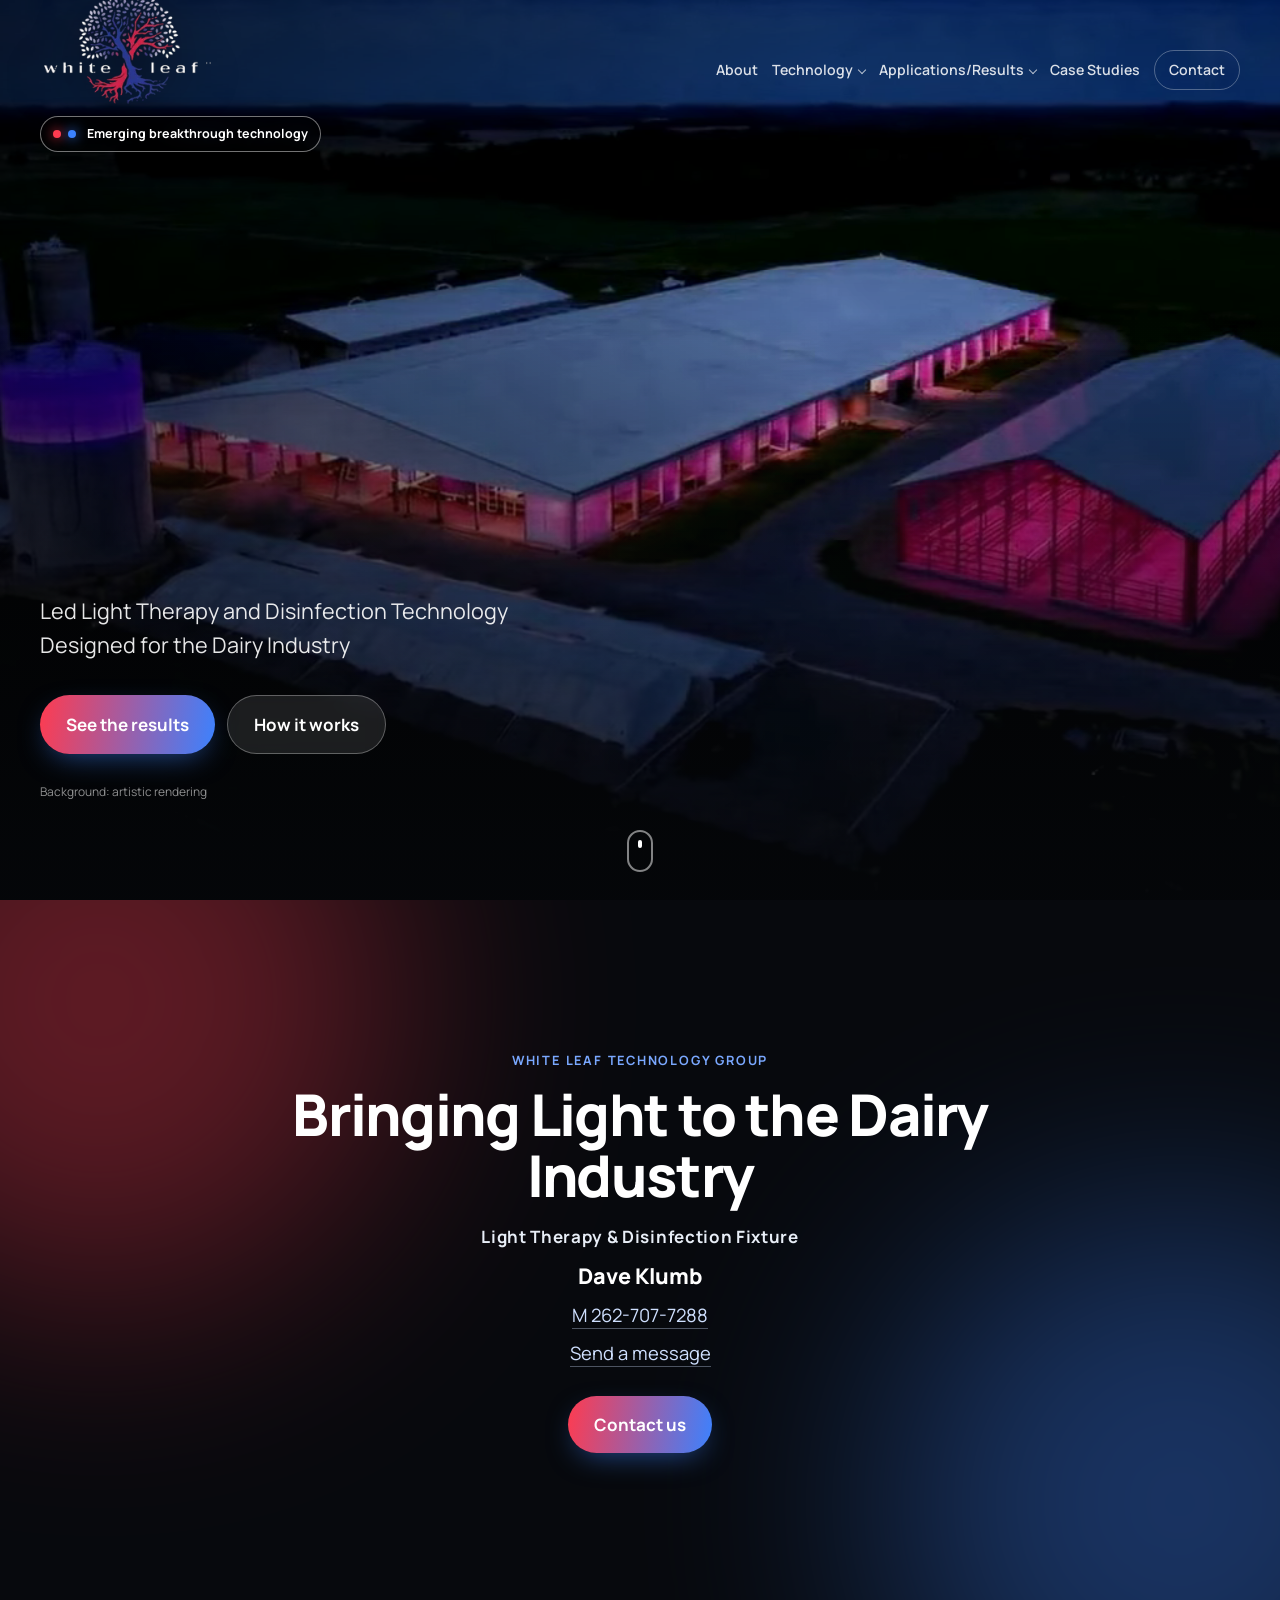
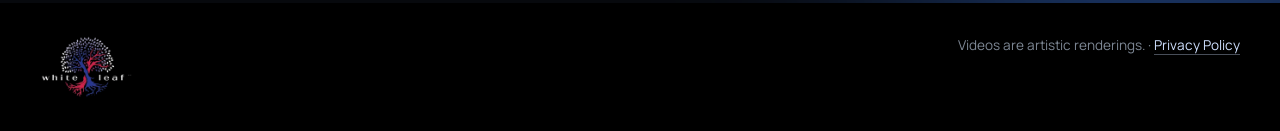
==== commit c2fa3335: "Hide non-home panels with CSS (scripting:enabled) before JS runs: fixes 0.24 layout shift on load" ====
--- a/index.html
+++ b/index.html
@@ -26,7 +26,7 @@
 <link rel="preload" href="fonts/manrope-latin.woff2" as="font" type="font/woff2" crossorigin>
 <link rel="preload" as="image" href="img/logo-432.webp" imagesrcset="img/logo-216.webp 216w, img/logo-432.webp 432w" imagesizes="(max-width:520px) 105px, 216px">
 <link rel="preload" as="image" href="media/flyby.webp" fetchpriority="high">
-<link rel="stylesheet" href="style.css?v=20261117m">
+<link rel="stylesheet" href="style.css?v=20261117n">
 <script type="application/ld+json">
 {
   "@context": "https://schema.org",
--- a/style.css
+++ b/style.css
@@ -306,3 +306,8 @@
 .form-status.ok{color:#7ee2a8}
 .form-status.err{color:#ff8a96}
 .dd.dismissed .dd-menu{opacity:0;visibility:hidden;transform:translateY(-6px)}
+/* Avoid a flash of every page section (and the layout jump when JS tidies up): with JS available, show only the home view until site.js picks the right panel. */
+@media (scripting:enabled){
+ body:not(.home-mode):not(.panel-mode) .nav-panel:not(:target){display:none}
+ body:not(.home-mode):not(.panel-mode):has(.nav-panel:target) :is(#top,.home-end){display:none}
+}
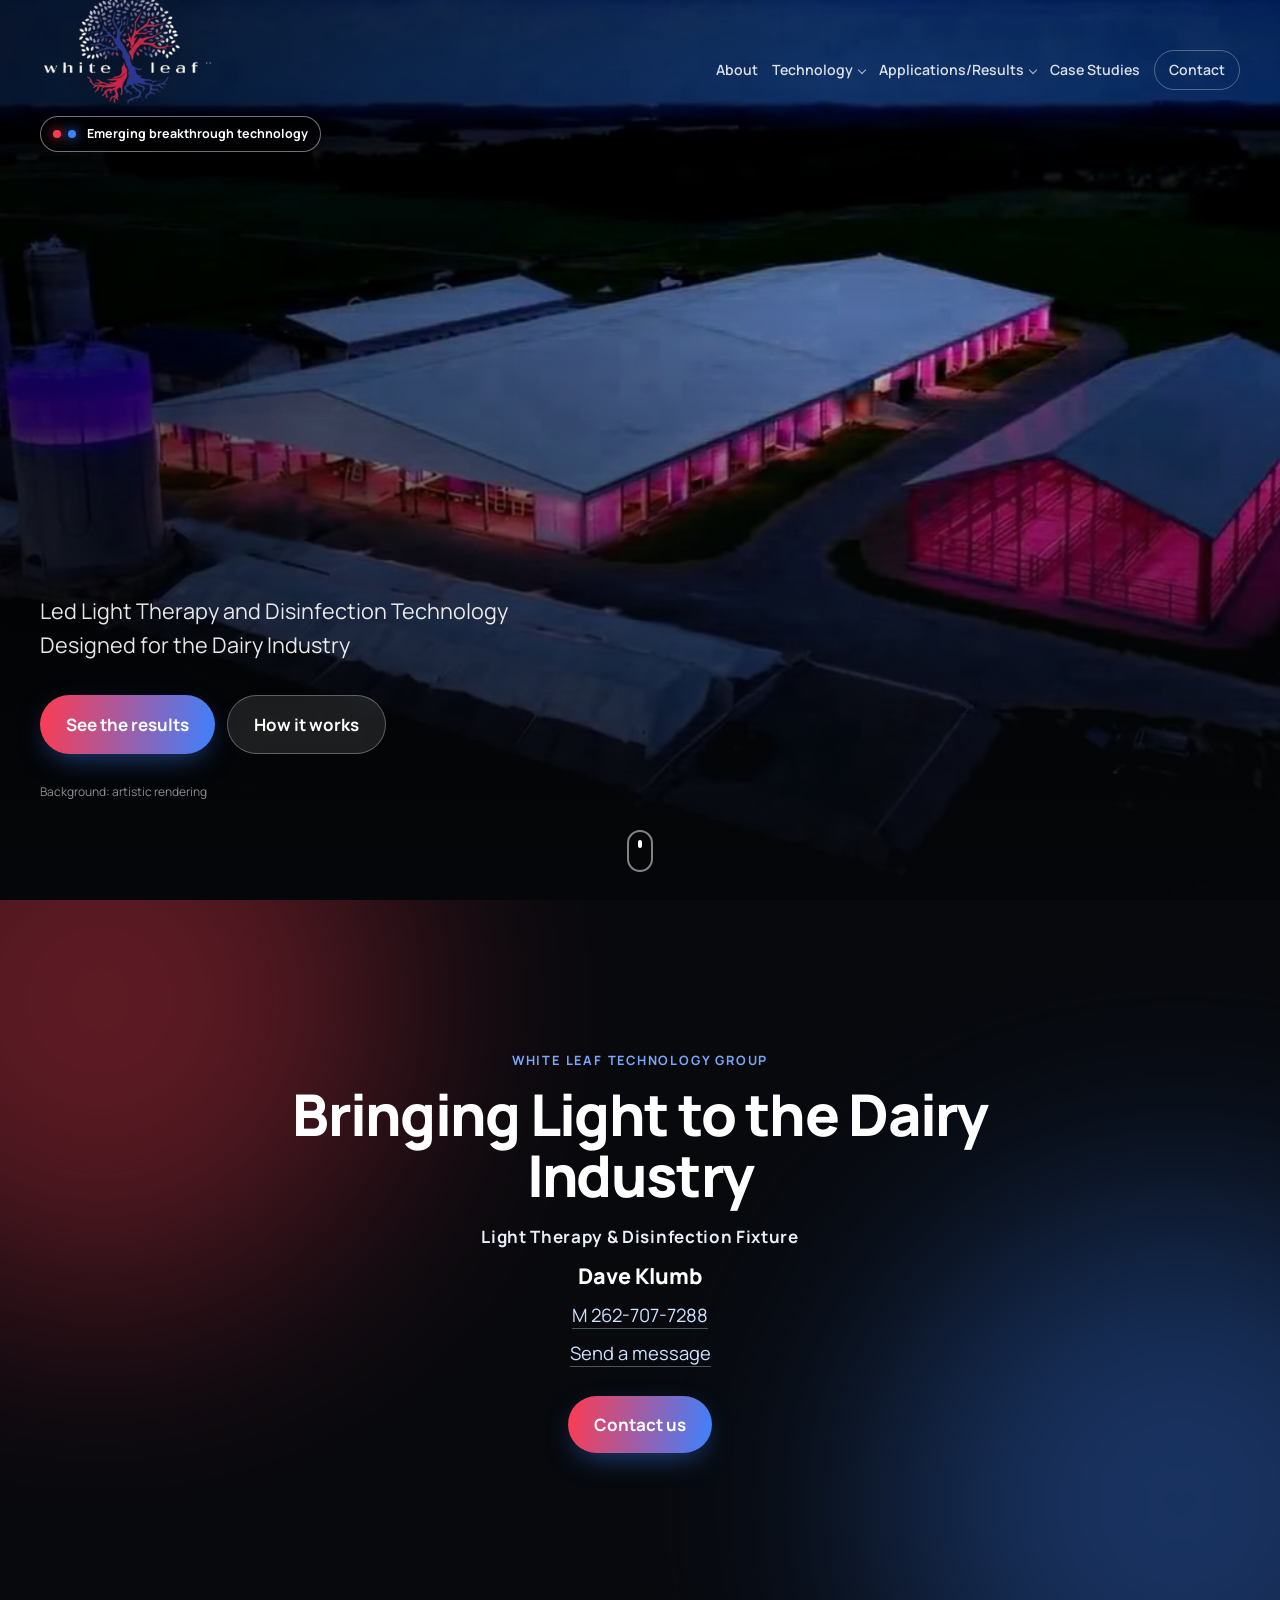
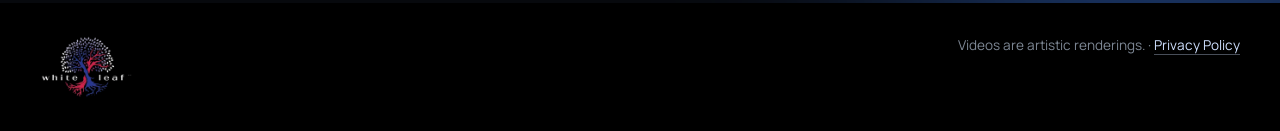
==== commit 9a042a1f: "Count panel opens and video plays with a cookie-free beacon. Send a text/plain event when a hash pan" ====
--- a/index.html
+++ b/index.html
@@ -778,6 +778,6 @@
 </main>
 <footer><div class="wrap foot"><a href="#top" class="brand sm" aria-label="White Leaf Technology Group"><img class="logo" src="img/logo-432.webp" srcset="img/logo-216.webp 216w, img/logo-432.webp 432w" sizes="(max-width:520px) 105px, 216px" alt="White Leaf Technology Group logo" width="280" height="192" decoding="async" loading="lazy"></a><span class="muted">Videos are artistic renderings. · <a href="privacy.html">Privacy Policy</a></span></div></footer>
 <script src="nav.js?v=20261117m" defer></script>
-<script src="site.js?v=20261117m" defer></script>
+<script src="site.js?v=20261120a" defer></script>
 <!-- Cloudflare Web Analytics --><script defer src="https://static.cloudflareinsights.com/beacon.min.js" data-cf-beacon='{"token": "bc44002e8fd24649bb0716f6893d6892"}'></script>
 </body></html>
--- a/style.css
+++ b/style.css
@@ -311,3 +311,24 @@
  body:not(.home-mode):not(.panel-mode) .nav-panel:not(:target){display:none}
  body:not(.home-mode):not(.panel-mode):has(.nav-panel:target) :is(#top,.home-end){display:none}
 }
+
+/* --- compact header on desktop for inner views (About, Technology, Applications/Results, video panels, Case Studies) ---
+   Home and Contact keep the tall header; phones/tablets (<=900px) are unchanged. site.js already puts
+   body.panel-mode and body.view-<id> on <body>, so this is CSS only. */
+@media (min-width:901px){
+ body.panel-mode:not(.view-contact){--hdr:66px;--hdr-logo:54px;--hdr-logo-w:112px}
+ body.panel-mode:not(.view-contact) .nav-in{height:var(--hdr);transition:height .25s ease}
+ body.panel-mode:not(.view-contact) .brand-block{flex-direction:row;align-items:center;gap:16px}
+ body.panel-mode:not(.view-contact) .logo{height:var(--hdr-logo)!important;max-width:var(--hdr-logo-w)!important;filter:drop-shadow(0 3px 8px rgba(0,0,0,.45));transition:height .25s ease}
+ body.panel-mode:not(.view-contact) .nav-eyebrow{font-size:.72rem;padding:5px 11px;box-shadow:none}
+ body.panel-mode:not(.view-contact) .nav-panel.is-active{padding-top:calc(var(--hdr) + 40px)}
+ html:has(body.panel-mode:not(.view-contact)){scroll-padding-top:calc(66px + 16px)}
+}
+@media (min-width:1280px){
+ body.panel-mode:not(.view-contact){--hdr:84px;--hdr-logo:72px;--hdr-logo-w:148px}
+ html:has(body.panel-mode:not(.view-contact)){scroll-padding-top:calc(84px + 16px)}
+}
+@media (min-width:1500px){
+ body.panel-mode:not(.view-contact){--hdr:100px;--hdr-logo:84px;--hdr-logo-w:172px}
+ html:has(body.panel-mode:not(.view-contact)){scroll-padding-top:calc(100px + 16px)}
+}
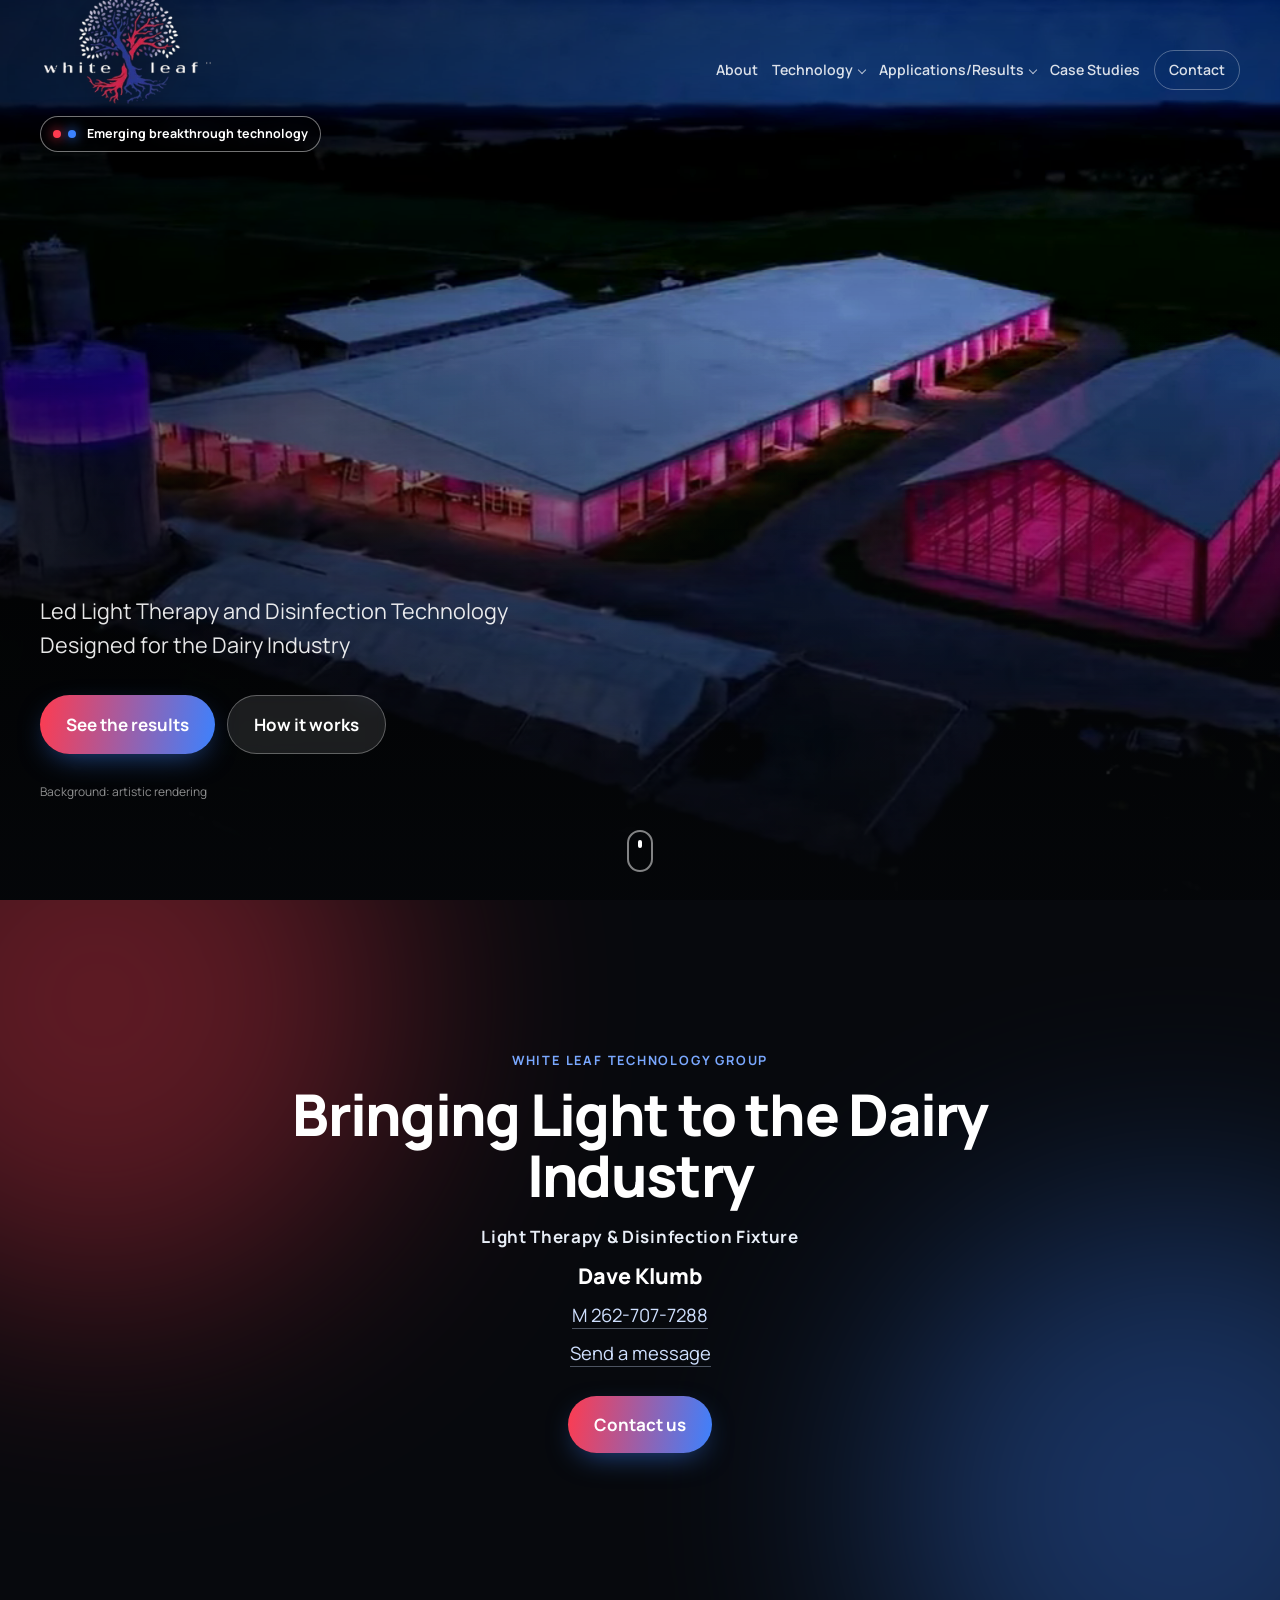
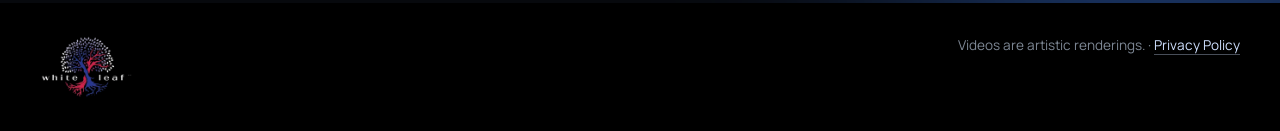
==== commit 2dfc06de: "Make the home page hero flyover video 10% brighter. Adds filter: brightness(1.1) on .hero-video and " ====
--- a/index.html
+++ b/index.html
@@ -10,7 +10,7 @@
 <meta property="og:description" content="Red and blue LED germicidal and therapy lighting for dairy barns. Fixtures for milking cows, the calving pen, heifer huts, and water troughs.">
 <meta property="og:url" content="https://www.whiteleafled.net/">
 <meta property="og:image" content="https://www.whiteleafled.net/img/og.jpg">
-<meta property="og:image:alt" content="Dairy free-stall barn under red and white LED lighting">
+<meta property="og:image:alt" content="Dairy free-stall barn under red and blue LED lighting">
 <meta property="og:image:type" content="image/jpeg">
 <meta property="og:image:width" content="1200">
 <meta property="og:image:height" content="630">
@@ -18,7 +18,7 @@
 <meta name="twitter:title" content="White Leaf Technology Group — Red and Blue LED Lighting for Dairy Barns">
 <meta name="twitter:description" content="Red and blue LED germicidal and therapy lighting for dairy barns. Fixtures for milking cows, the calving pen, heifer huts, and water troughs.">
 <meta name="twitter:image" content="https://www.whiteleafled.net/img/og.jpg">
-<meta name="twitter:image:alt" content="Dairy free-stall barn under red and white LED lighting">
+<meta name="twitter:image:alt" content="Dairy free-stall barn under red and blue LED lighting">
 <link rel="icon" href="favicon.ico" sizes="any">
 <link rel="icon" type="image/png" href="favicon-16x16.png" sizes="16x16">
 <link rel="icon" type="image/png" href="favicon-32x32.png" sizes="32x32">
@@ -26,7 +26,7 @@
 <link rel="preload" href="fonts/manrope-latin.woff2" as="font" type="font/woff2" crossorigin>
 <link rel="preload" as="image" href="img/logo-432.webp" imagesrcset="img/logo-216.webp 216w, img/logo-432.webp 432w" imagesizes="(max-width:520px) 105px, 216px">
 <link rel="preload" as="image" href="media/flyby.webp" fetchpriority="high">
-<link rel="stylesheet" href="style.css?v=20261117n">
+<link rel="stylesheet" href="style.css?v=20261120a">
 <script type="application/ld+json">
 {
   "@context": "https://schema.org",
@@ -307,7 +307,7 @@
 <p>Our goal is to create a safer and healthier environment for dairy animals. Products need to offer measurable return on investment to the dairy farm of 1 year or less.</p>
 <p class="muted">Our first product technology being released is LED technology consisting of germicidal and therapy lighting.</p>
 </div>
-<figure class="media reveal"><picture><source type="image/avif" srcset="img/about-barn-480.avif 480w, img/about-barn-960.avif 960w, img/about-barn.avif 1600w" sizes="(max-width:900px) 100vw, 720px"><img srcset="img/about-barn-480.webp 480w, img/about-barn-960.webp 960w, img/about-barn.webp 1600w" sizes="(max-width:900px) 100vw, 720px" src="img/about-barn.webp" alt="Dairy free-stall barn under red and white LED lighting" loading="lazy" decoding="async" width="1600" height="1200"></picture><figcaption>In the barn under the lights</figcaption></figure>
+<figure class="media reveal"><picture><source type="image/avif" srcset="img/about-barn-480.avif 480w, img/about-barn-960.avif 960w, img/about-barn.avif 1600w" sizes="(max-width:900px) 100vw, 720px"><img srcset="img/about-barn-480.webp 480w, img/about-barn-960.webp 960w, img/about-barn.webp 1600w" sizes="(max-width:900px) 100vw, 720px" src="img/about-barn.webp" alt="Dairy free-stall barn under red and blue LED lighting" loading="lazy" decoding="async" width="1600" height="1200"></picture><figcaption>In the barn under the lights</figcaption></figure>
 </div>
 </section>
 
--- a/style.css
+++ b/style.css
@@ -41,7 +41,7 @@
 .menu-btn span{display:block;height:2px;width:24px;background:#fff;margin:6px auto;transition:.3s}
 /* hero */
 .hero{position:relative;min-height:100svh;color:#fff;overflow:hidden;background:#000 url(media/flyby.webp) center/cover}
-.hero-video{position:absolute;inset:0;width:100%;height:100%!important;object-fit:cover;animation:zoom 24s ease-in-out infinite alternate}@keyframes zoom{to{transform:scale(1.08)}}
+.hero-video{position:absolute;inset:0;width:100%;height:100%!important;object-fit:cover;filter:brightness(1.1);animation:zoom 24s ease-in-out infinite alternate}@keyframes zoom{to{transform:scale(1.08)}}
 .hero-shade{position:absolute;inset:0;background:linear-gradient(180deg,rgba(0,0,0,.4) 0%,rgba(0,0,0,.1) 35%,rgba(5,7,10,.88) 100%),linear-gradient(90deg,rgba(0,0,0,.55),transparent 65%)}
 .hero-in{position:absolute;left:50%;bottom:0;transform:translateX(-50%);z-index:2;width:min(var(--w),calc(100% - 40px));padding:0 0 11vh;display:flex;flex-direction:column;align-items:flex-start;box-sizing:border-box}
 @media (min-width:901px){}
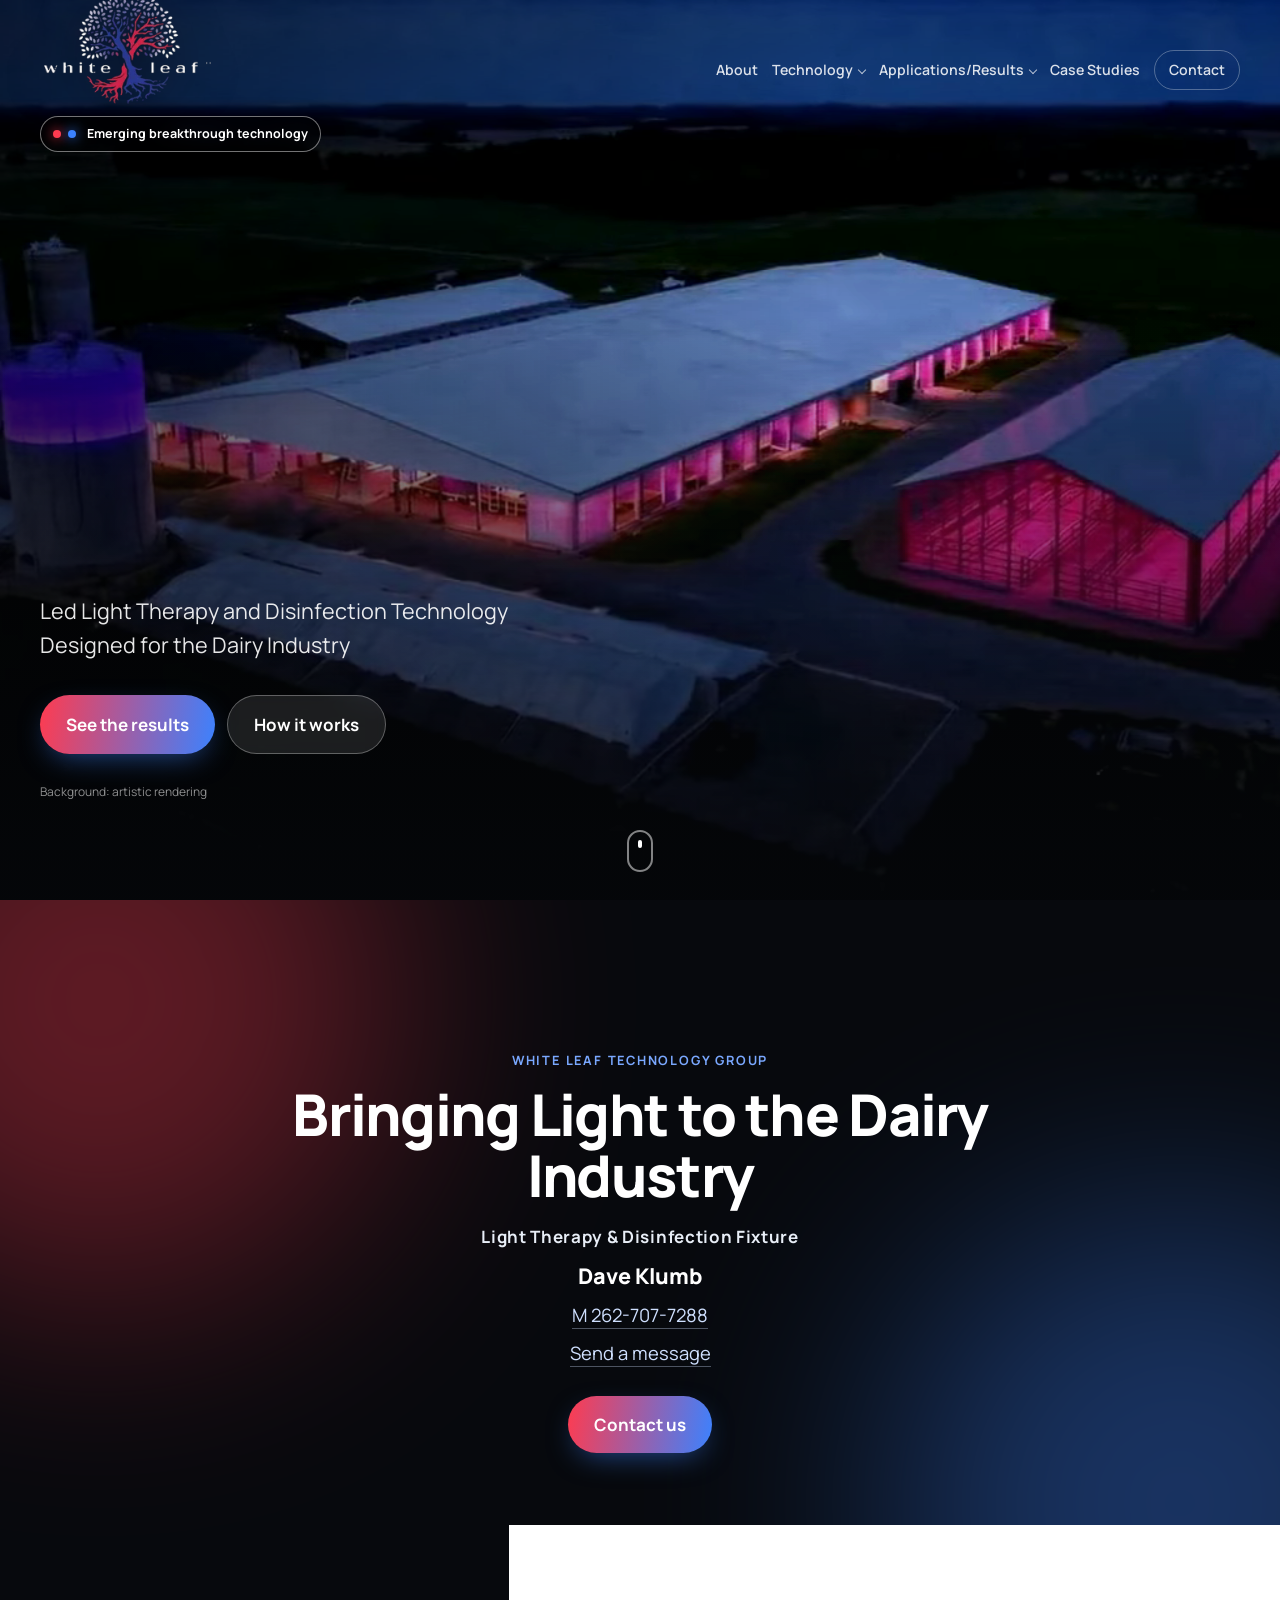
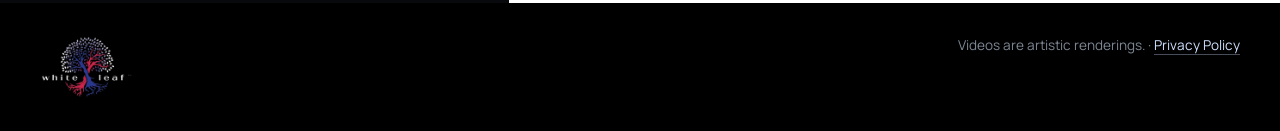
==== commit fba69983: "Brighten the home page hero flyover video by another 5%. Raises .hero-video from filter: brightness(" ====
--- a/index.html
+++ b/index.html
@@ -26,7 +26,7 @@
 <link rel="preload" href="fonts/manrope-latin.woff2" as="font" type="font/woff2" crossorigin>
 <link rel="preload" as="image" href="img/logo-432.webp" imagesrcset="img/logo-216.webp 216w, img/logo-432.webp 432w" imagesizes="(max-width:520px) 105px, 216px">
 <link rel="preload" as="image" href="media/flyby.webp" fetchpriority="high">
-<link rel="stylesheet" href="style.css?v=20261120a">
+<link rel="stylesheet" href="style.css?v=20261120b">
 <script type="application/ld+json">
 {
   "@context": "https://schema.org",
--- a/style.css
+++ b/style.css
@@ -41,7 +41,7 @@
 .menu-btn span{display:block;height:2px;width:24px;background:#fff;margin:6px auto;transition:.3s}
 /* hero */
 .hero{position:relative;min-height:100svh;color:#fff;overflow:hidden;background:#000 url(media/flyby.webp) center/cover}
-.hero-video{position:absolute;inset:0;width:100%;height:100%!important;object-fit:cover;filter:brightness(1.1);animation:zoom 24s ease-in-out infinite alternate}@keyframes zoom{to{transform:scale(1.08)}}
+.hero-video{position:absolute;inset:0;width:100%;height:100%!important;object-fit:cover;filter:brightness(1.15);animation:zoom 24s ease-in-out infinite alternate}@keyframes zoom{to{transform:scale(1.08)}}
 .hero-shade{position:absolute;inset:0;background:linear-gradient(180deg,rgba(0,0,0,.4) 0%,rgba(0,0,0,.1) 35%,rgba(5,7,10,.88) 100%),linear-gradient(90deg,rgba(0,0,0,.55),transparent 65%)}
 .hero-in{position:absolute;left:50%;bottom:0;transform:translateX(-50%);z-index:2;width:min(var(--w),calc(100% - 40px));padding:0 0 11vh;display:flex;flex-direction:column;align-items:flex-start;box-sizing:border-box}
 @media (min-width:901px){}
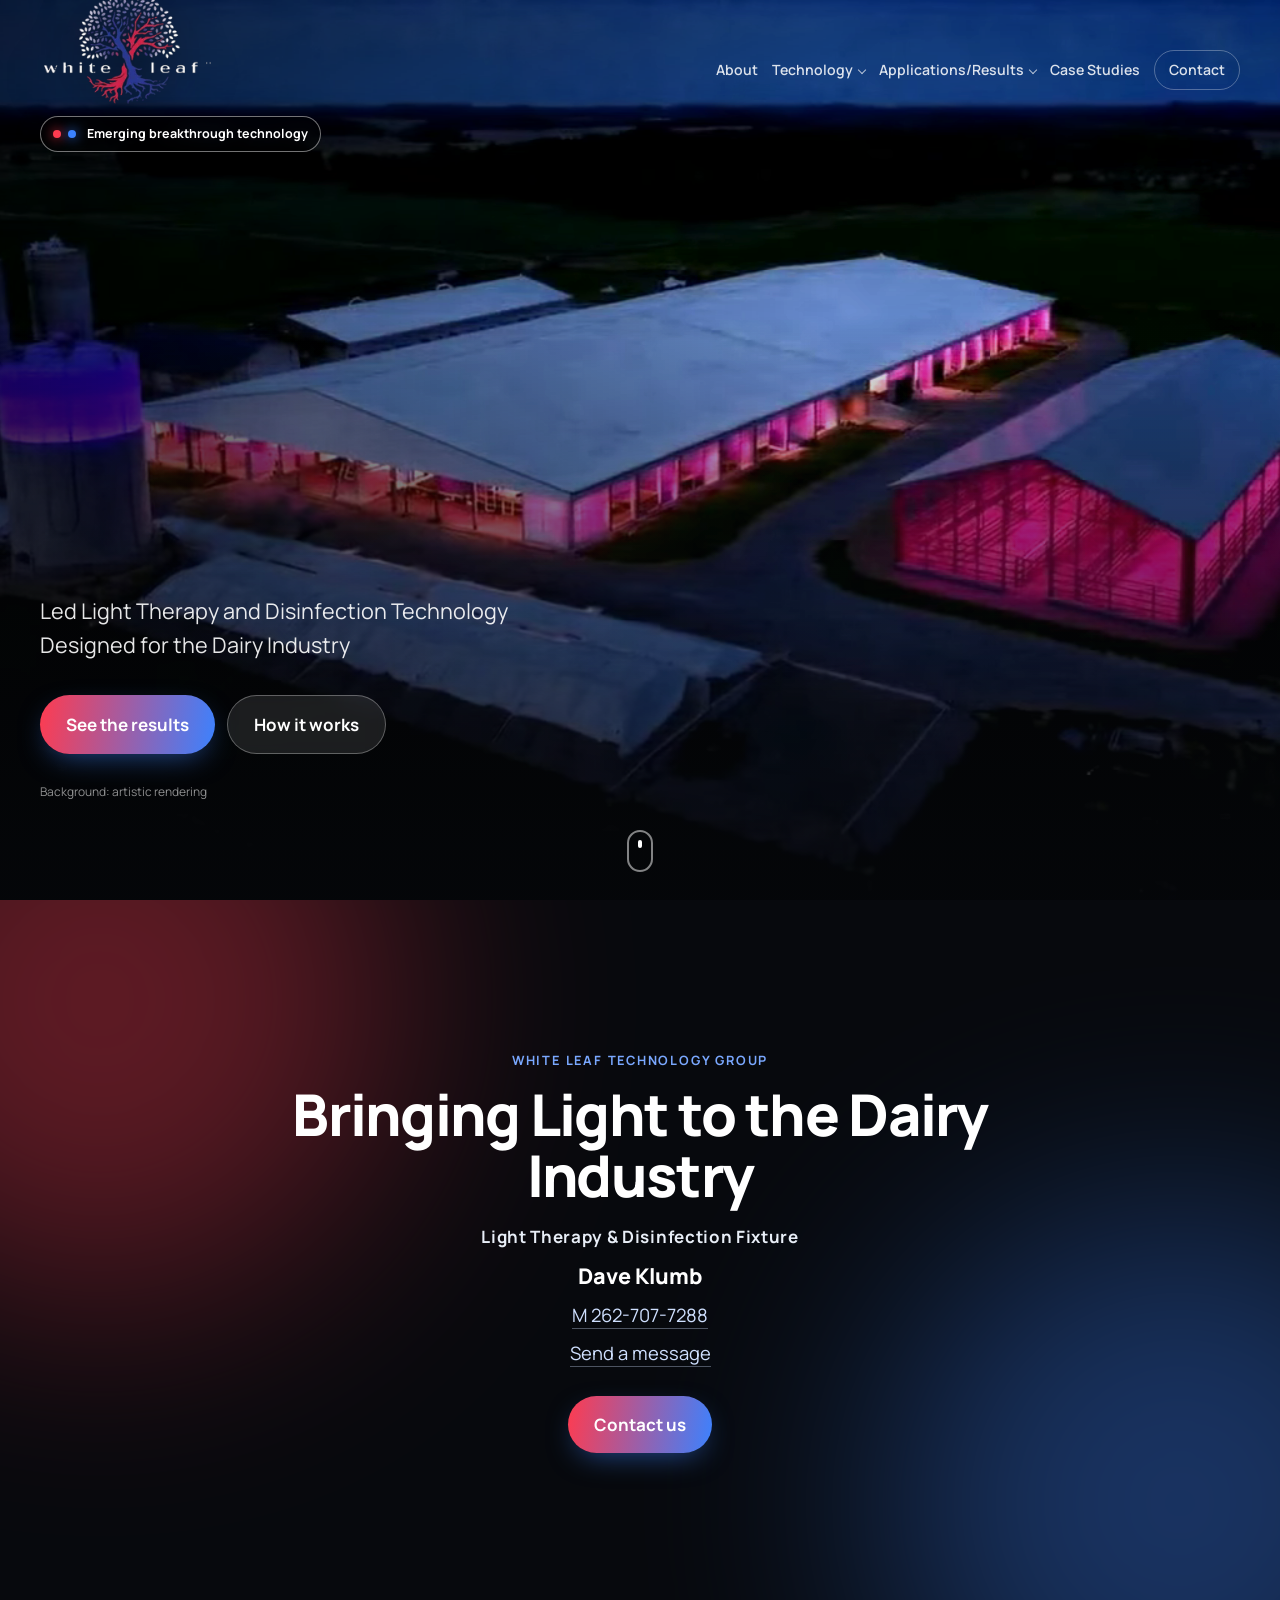
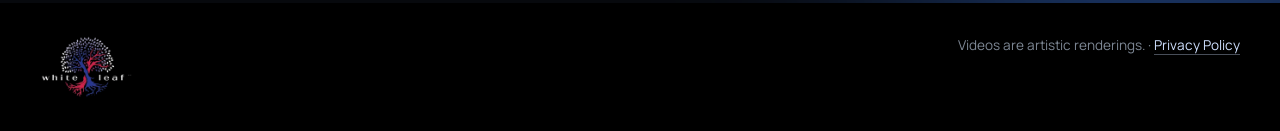
==== commit 70a3bca0: "Brighten the home page hero flyover video to 25%. Raises .hero-video from filter: brightness(1.15) t" ====
--- a/index.html
+++ b/index.html
@@ -26,7 +26,7 @@
 <link rel="preload" href="fonts/manrope-latin.woff2" as="font" type="font/woff2" crossorigin>
 <link rel="preload" as="image" href="img/logo-432.webp" imagesrcset="img/logo-216.webp 216w, img/logo-432.webp 432w" imagesizes="(max-width:520px) 105px, 216px">
 <link rel="preload" as="image" href="media/flyby.webp" fetchpriority="high">
-<link rel="stylesheet" href="style.css?v=20261120b">
+<link rel="stylesheet" href="style.css?v=20261120c">
 <script type="application/ld+json">
 {
   "@context": "https://schema.org",
--- a/style.css
+++ b/style.css
@@ -41,7 +41,7 @@
 .menu-btn span{display:block;height:2px;width:24px;background:#fff;margin:6px auto;transition:.3s}
 /* hero */
 .hero{position:relative;min-height:100svh;color:#fff;overflow:hidden;background:#000 url(media/flyby.webp) center/cover}
-.hero-video{position:absolute;inset:0;width:100%;height:100%!important;object-fit:cover;filter:brightness(1.15);animation:zoom 24s ease-in-out infinite alternate}@keyframes zoom{to{transform:scale(1.08)}}
+.hero-video{position:absolute;inset:0;width:100%;height:100%!important;object-fit:cover;filter:brightness(1.25);animation:zoom 24s ease-in-out infinite alternate}@keyframes zoom{to{transform:scale(1.08)}}
 .hero-shade{position:absolute;inset:0;background:linear-gradient(180deg,rgba(0,0,0,.4) 0%,rgba(0,0,0,.1) 35%,rgba(5,7,10,.88) 100%),linear-gradient(90deg,rgba(0,0,0,.55),transparent 65%)}
 .hero-in{position:absolute;left:50%;bottom:0;transform:translateX(-50%);z-index:2;width:min(var(--w),calc(100% - 40px));padding:0 0 11vh;display:flex;flex-direction:column;align-items:flex-start;box-sizing:border-box}
 @media (min-width:901px){}
